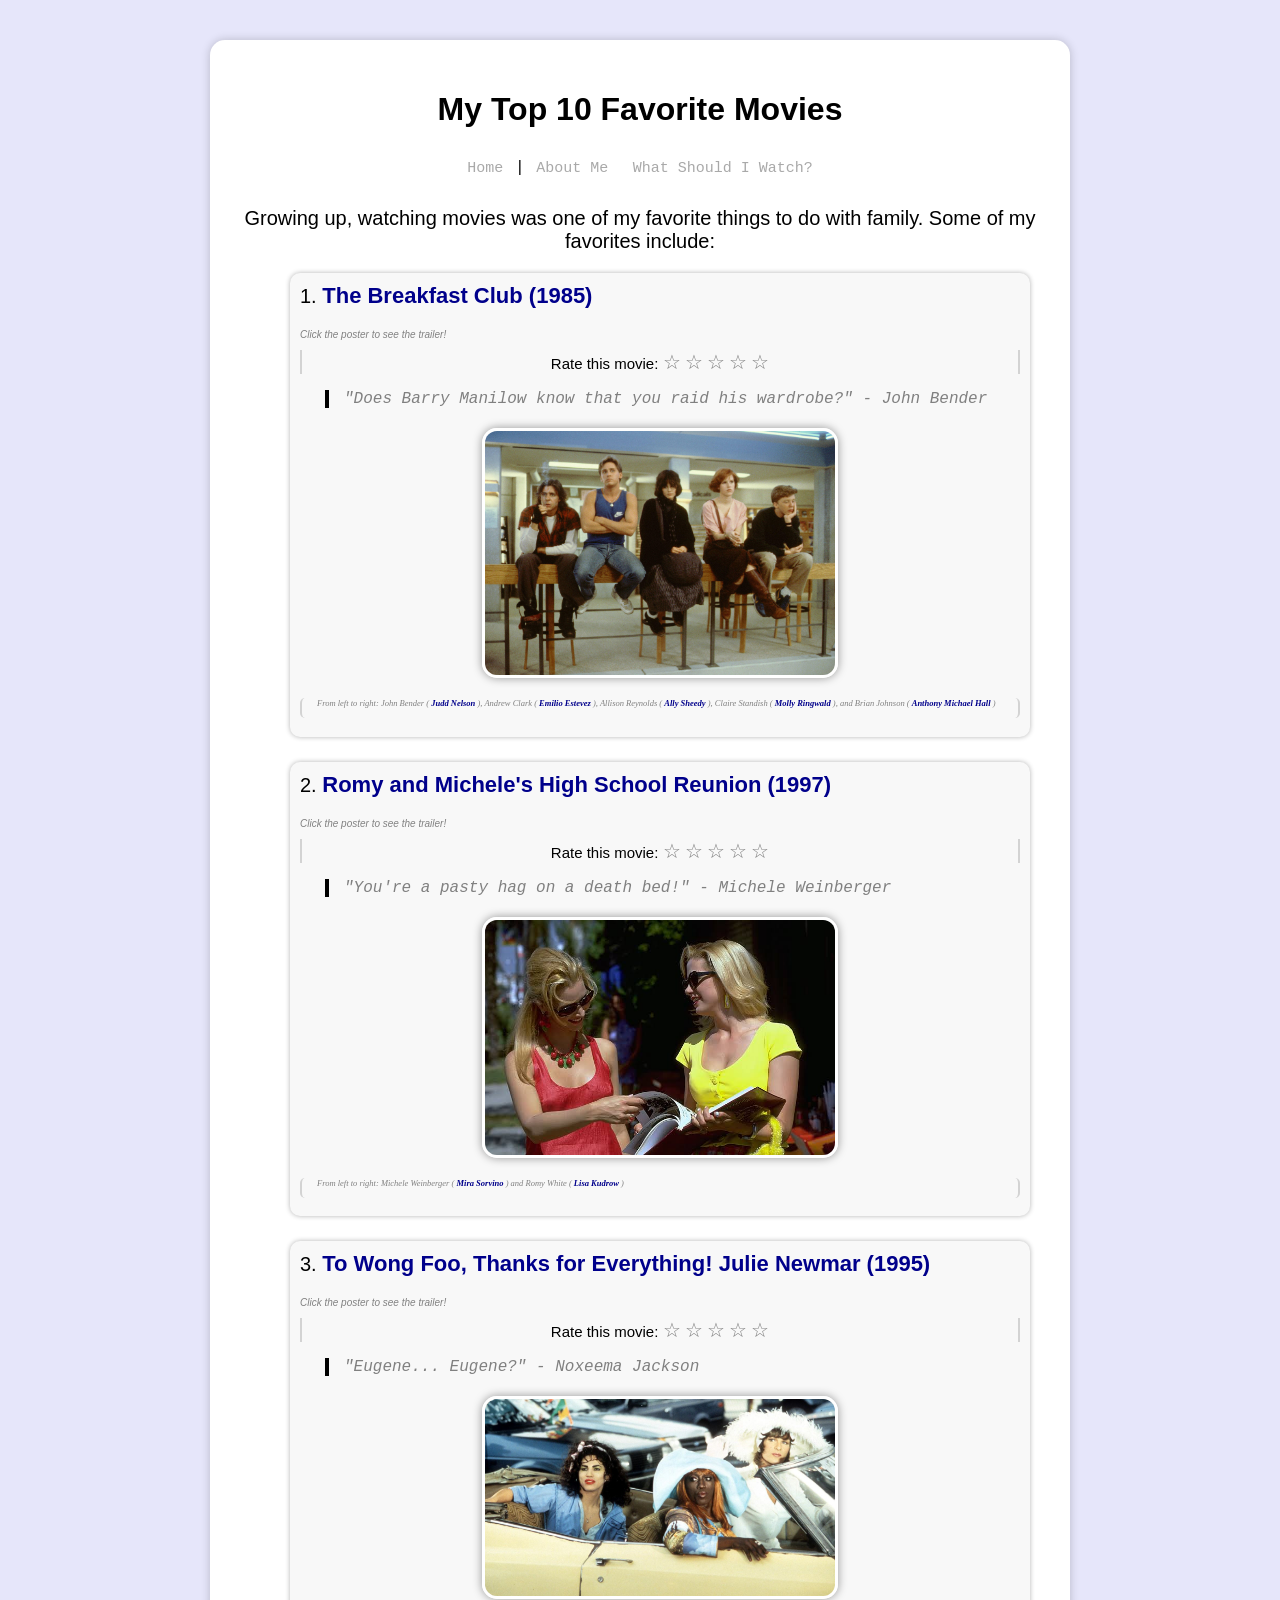
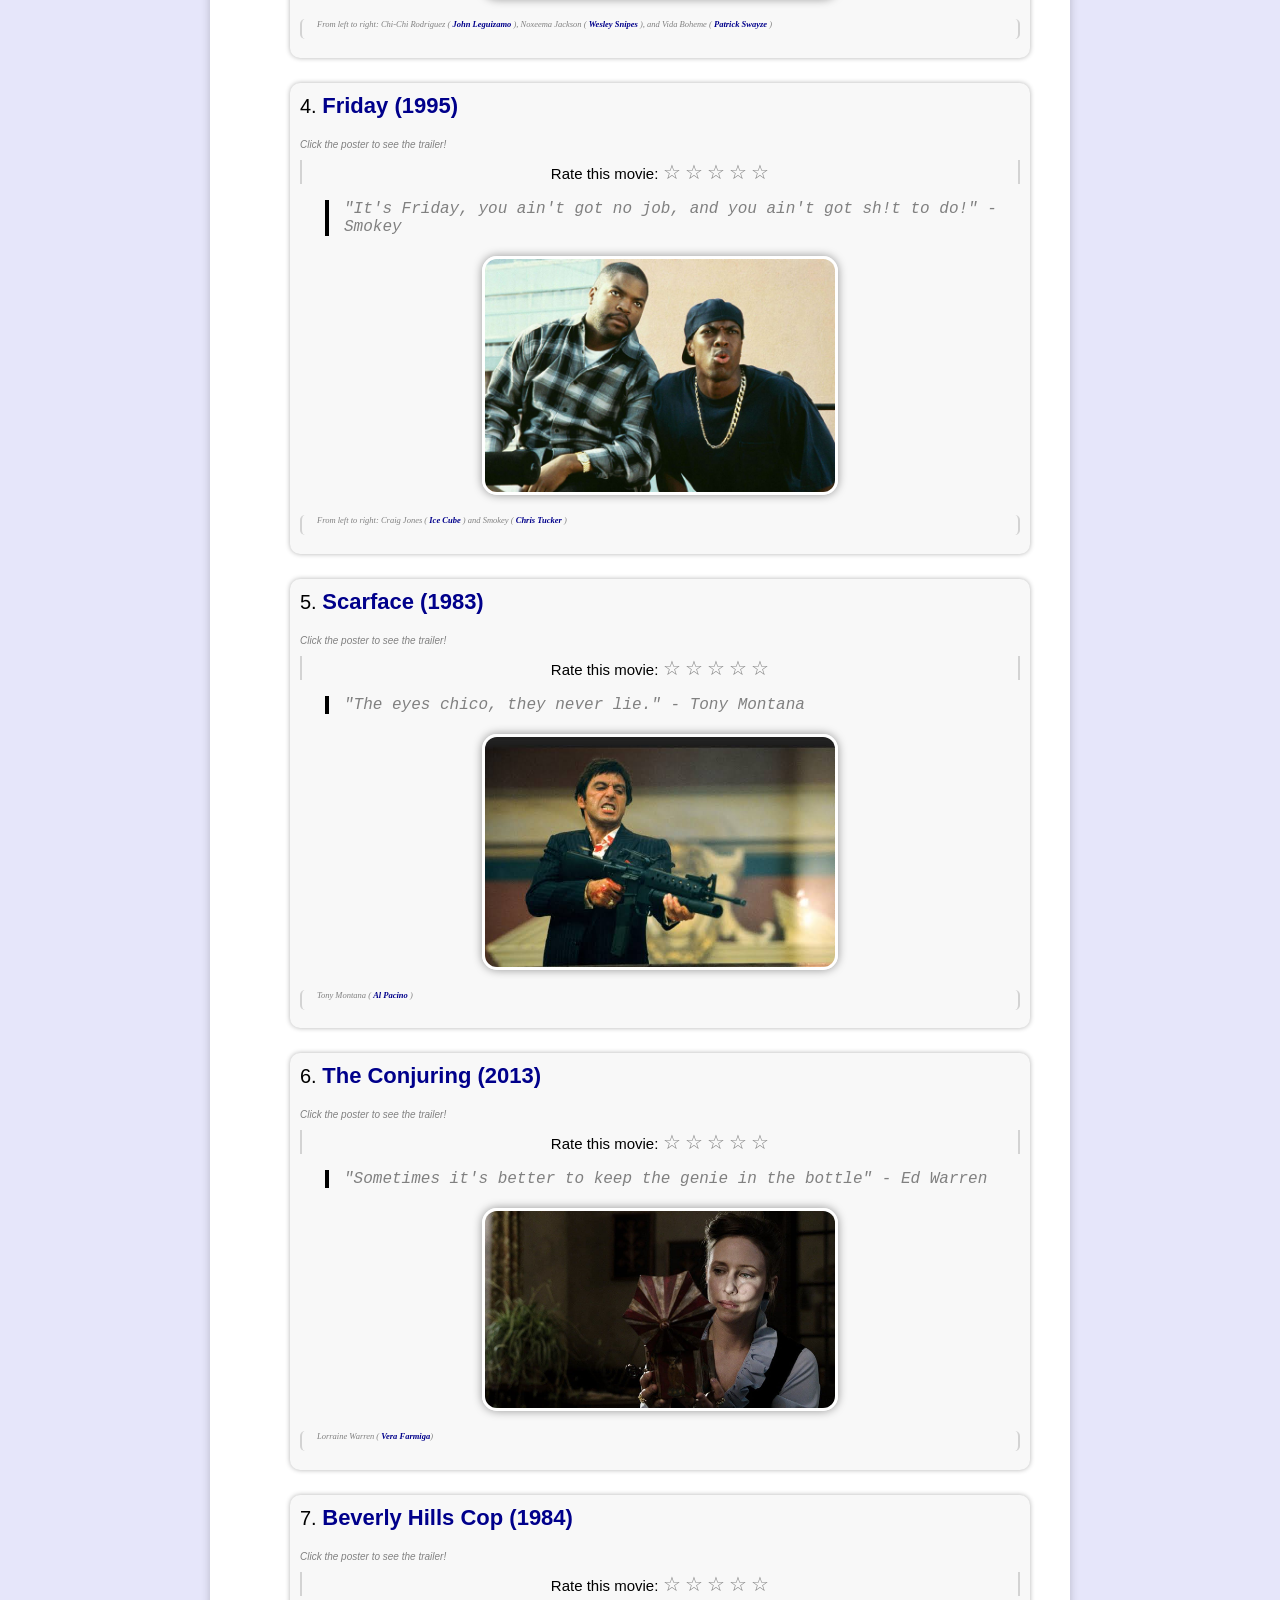
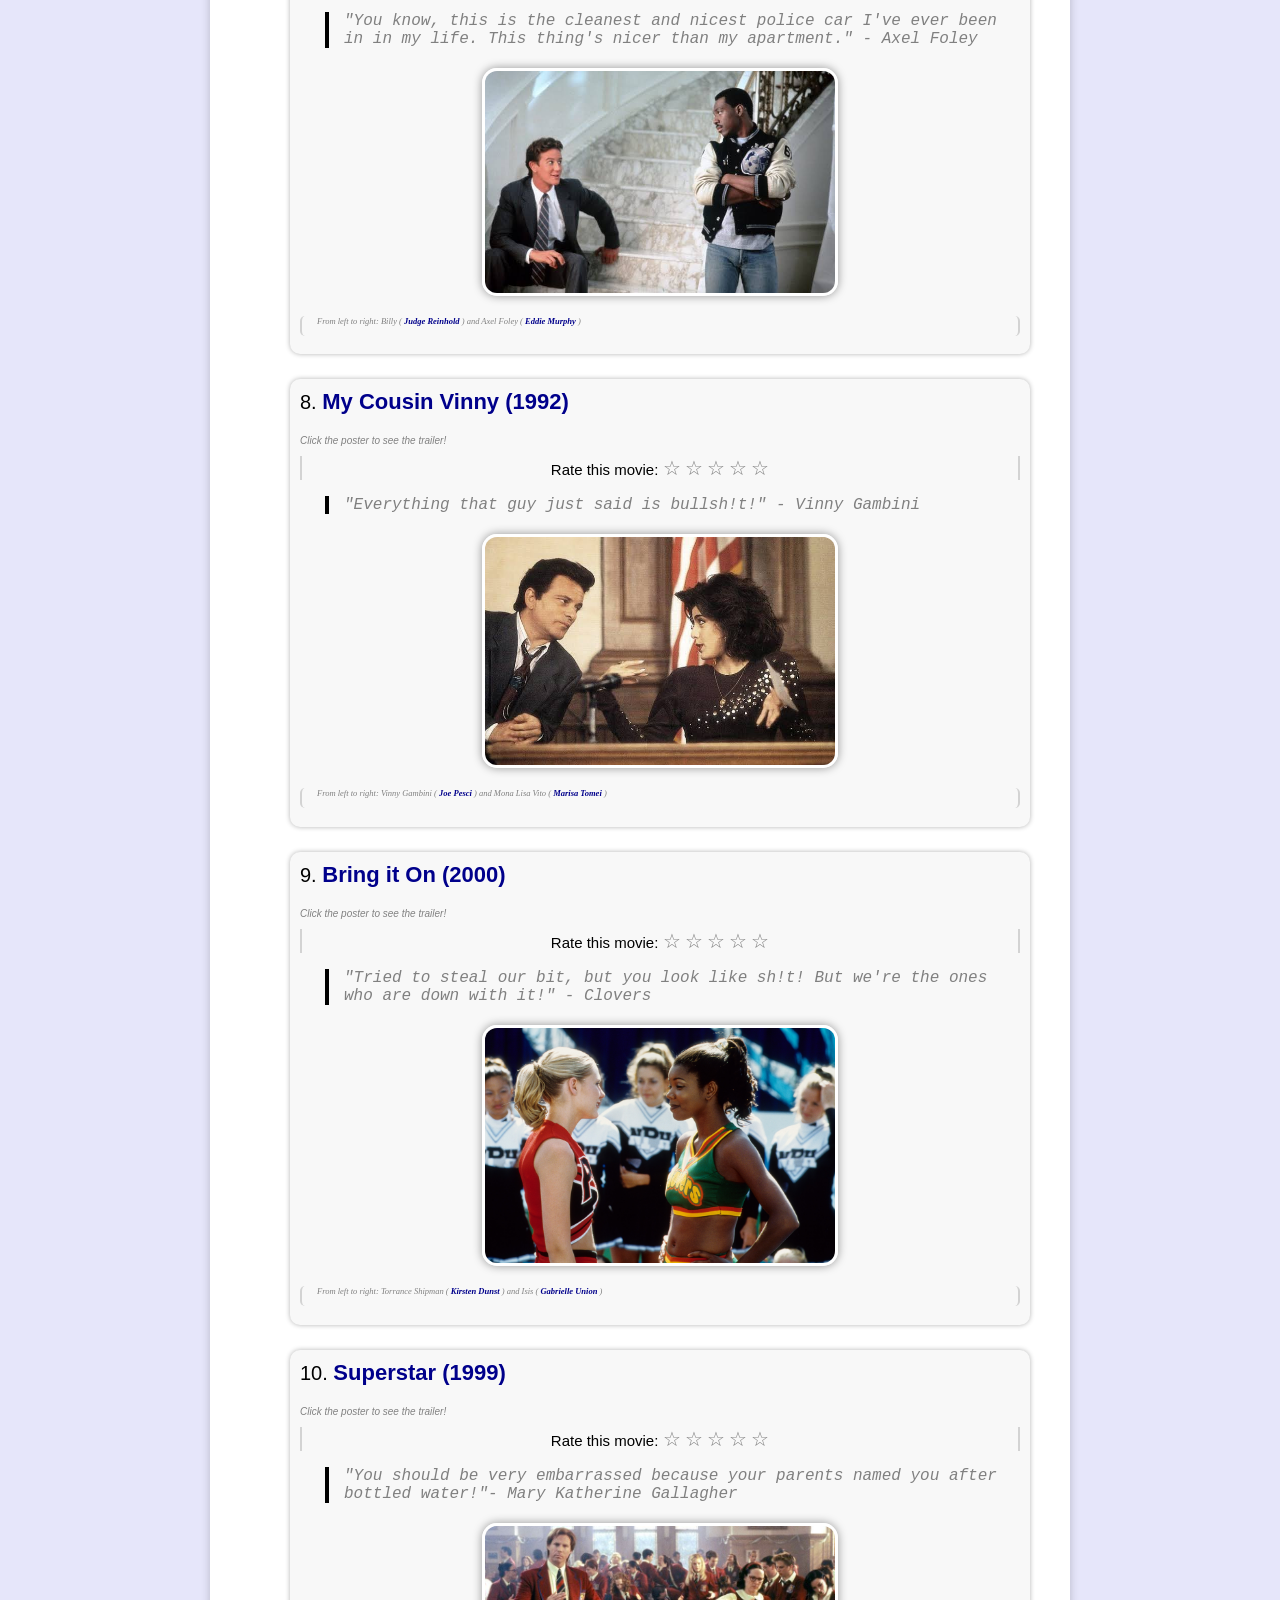
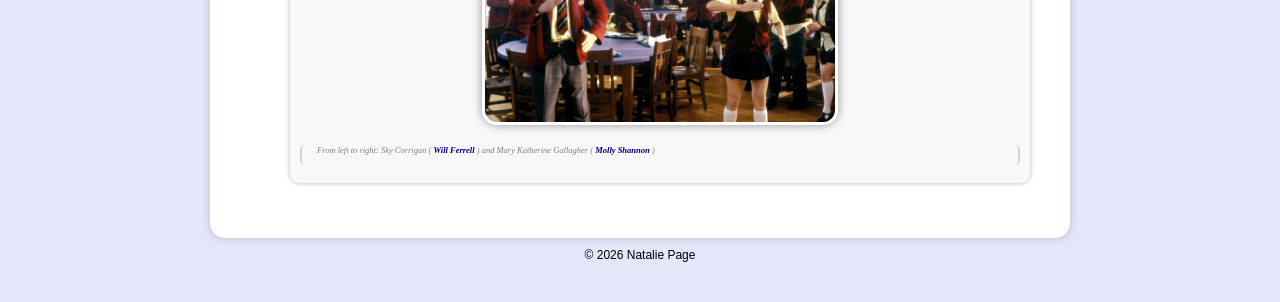
==== index.html @ 27482ca5 "Update navigation bar to include 'What Should I Watch?' Added a new link to 'What Should I Watch?' i" ====
<!DOCTYPE html>
<html lang="en">
<head>
    <link rel="stylesheet" href="style.css">
    <link rel ="icon" type ="image/png" href="images/camera.png">
    <meta charset="UTF-8">
    <meta name="viewport" content="width=device-width, initial-scale=1.0">
    <title>My Top 10 Favorite Movies</title>
</head>
<body>
    <main class="container">
        <h1>My Top 10 Favorite Movies</h1>

        <nav class="navbar">
            <a href="impissedoff.html">Home</a> |
            <a href="about.html">About Me</a>
            <a href="whattowatch.html">What Should I Watch?</a>
        </nav>
        <p class="intro">Growing up, watching movies was one of my favorite things to do with family. Some of my favorites include:</p>
        <ol>
            <li><a href="https://en.wikipedia.org/wiki/The_Breakfast_Club">
                The Breakfast Club (1985)
            </a>
            <p class="clicktoseetrailer">Click the poster to see the trailer!</p>
        <div class="rating">
            Rate this movie:
            <span class="star" data-value="1">☆</span>
            <span class="star" data-value="2">☆</span>
            <span class="star" data-value="3">☆</span>
            <span class="star" data-value="4">☆</span>
            <span class="star" data-value="5">☆</span>
        </div>

            <p class="quote">"Does Barry Manilow know that you raid his wardrobe?" - John Bender</p>
        <a class="poster-link" href="https://www.youtube.com/watch?v=pfhIcgGpWhs" target="_blank">
            <img class="poster" src="images/breakfastclub.jpg" alt= "Movie poster for The Breakfast Club (1985)">
            </a>
            <p class="backgroundinfo">From left to right: John Bender (
            <a class="actor-link" href="https://www.imdb.com/name/nm0000555/" target="_blank">Judd Nelson</a>
            ),
             Andrew Clark (
            <a class="actor-link" href="https://www.imdb.com/name/nm0000389/" target="_blank">Emilio Estevez</a>
            ), Allison Reynolds (
            <a class="actor-link" href="https://www.imdb.com/name/nm0000639/" target="_blank">Ally Sheedy</a>
            ), Claire Standish (
            <a class="actor-link" href="https://www.imdb.com/name/nm0000208/" target="_blank">Molly Ringwald</a>
            ), and Brian Johnson (
            <a class="actor-link" href="https://www.imdb.com/name/nm0001309/" target="_blank">Anthony Michael Hall</a>
            )</p>
        </li>
            <li><a
href="https://en.wikipedia.org/wiki/Romy_and_Michele%27s_High_School_Reunion">
Romy and Michele's High School Reunion (1997)
</a>
<p class="clicktoseetrailer">Click the poster to see the trailer!</p>
    <div class="rating">
            Rate this movie:
            <span class="star" data-value="1">☆</span>
            <span class="star" data-value="2">☆</span>
            <span class="star" data-value="3">☆</span>
            <span class="star" data-value="4">☆</span>
            <span class="star" data-value="5">☆</span>
        </div>
<p class="quote">"You're a pasty hag on a death bed!" - Michele Weinberger</p>
        <a class="poster-link" href="https://www.youtube.com/watch?v=iYPnUrREbRg" target="_blank">
            <img class="poster" src="images/randm.jpg" alt=" Movie poster for Romy and Michele's High School Reunion (1997)">
        </a>
            <p class="backgroundinfo">From left to right: Michele Weinberger (
            <a class="actor-link" href="https://www.imdb.com/name/nm0000227/" target="_blank">Mira Sorvino</a>
            ) 
            and Romy White (
            <a class="actor-link" href="https://www.imdb.com/name/nm0001435/" target="_blank">Lisa Kudrow</a>
            )</p>
</li>
            <li><a
        href="https://en.wikipedia.org/wiki/To_Wong_Foo,_Thanks_for_Everything!_Julie_Newmar">
        To Wong Foo, Thanks for Everything! Julie Newmar (1995)
    </a>
    <p class="clicktoseetrailer">Click the poster to see the trailer!</p>
        <div class="rating">
            Rate this movie:
            <span class="star" data-value="1">☆</span>
            <span class="star" data-value="2">☆</span>
            <span class="star" data-value="3">☆</span>
            <span class="star" data-value="4">☆</span>
            <span class="star" data-value="5">☆</span>
        </div>

    <p class="quote">"Eugene... Eugene?" - Noxeema Jackson</p>
<a class="poster-link" href="https://www.youtube.com/watch?v=VNxirTDuBAc" target="_blank">
    <img class="poster" src="images/wongfoo.jpg" alt="Movie poster for To Wong Foo, Thanks for Everything! Julie Newmar (1995)">
</a>
    <p class="backgroundinfo">From left to right: Chi-Chi Rodriguez (
        <a class="actor-link" href="https://www.imdb.com/name/nm0000491/" target="_blank">John Leguizamo</a>
        ), 
        Noxeema Jackson (
        <a class="actor-link" href="https://www.imdb.com/name/nm0000648/" target="_blank">Wesley Snipes</a>
        ), 
        and Vida Boheme (
        <a class="actor-link" href="https://www.imdb.com/name/nm0000664/" target="_blank">Patrick Swayze</a>
        )</p>
</li>
            <li><a href="https://en.wikipedia.org/wiki/Friday_(1995_film)">
                Friday (1995)
            </a>
            <p class="clicktoseetrailer">Click the poster to see the trailer!</p>
            <div class="rating">
            Rate this movie:
            <span class="star" data-value="1">☆</span>
            <span class="star" data-value="2">☆</span>
            <span class="star" data-value="3">☆</span>
            <span class="star" data-value="4">☆</span>
            <span class="star" data-value="5">☆</span>
        </div>


            <p class="quote">"It's Friday, you ain't got no job, and you ain't got sh!t to do!" - Smokey</p>
<a class="poster-link" href="https://www.youtube.com/watch?v=umvFBoLOOgo" target="_blank">
            <img class="poster" src="images/friday.jpg" alt="Movie poster for Friday (1995)">
            </a>
            <p class="backgroundinfo"> From left to right: Craig Jones (
            <a class="actor-link" href="https://www.imdb.com/name/nm0001084/" target="_blank">Ice Cube</a>
            ) and Smokey (
            <a class="actor-link" href="https://www.imdb.com/name/nm0000676/" target="_blank"> Chris Tucker</a>
            )</p>
        </li>
            <li><a href="https://en.wikipedia.org/wiki/Scarface_(1983_film)">
                Scarface (1983)
            </a>
            <p class="clicktoseetrailer">Click the poster to see the trailer!</p>
            <div class="rating">
            Rate this movie:
            <span class="star" data-value="1">☆</span>
            <span class="star" data-value="2">☆</span>
            <span class="star" data-value="3">☆</span>
            <span class="star" data-value="4">☆</span>
            <span class="star" data-value="5">☆</span>
        </div>
            <p class="quote">"The eyes chico, they never lie." - Tony Montana</p>
<a class="poster-link" href="https://www.youtube.com/watch?v=7pQQHnqBa2E" target="_blank">
            <img class="poster" src="images/scarface.jpg" alt="Movie poster for Scarface (1983)">
            </a>
            <p class="backgroundinfo">Tony Montana (
            <a class="actor-link" href="https://www.imdb.com/name/nm0000199/" target="_blank">Al Pacino</a>
            )</p>
</li>
            <li><a href="https://en.wikipedia.org/wiki/The_Conjuring">
                The Conjuring (2013)
            </a>
            <p class="clicktoseetrailer">Click the poster to see the trailer!</p>
            <div class="rating">
            Rate this movie:
            <span class="star" data-value="1">☆</span>
            <span class="star" data-value="2">☆</span>
            <span class="star" data-value="3">☆</span>
            <span class="star" data-value="4">☆</span>
            <span class="star" data-value="5">☆</span>
        </div>

            <p class="quote">"Sometimes it's better to keep the genie in the bottle" - Ed Warren</p>
<a class="poster-link" href="https://www.youtube.com/watch?v=ejMMn0t58Lc" target="_blank">
            <img class="poster" src="images/conjuring.jpg" alt="Moive poster for The Conjuring (2013)">
            </a>
            <p class="backgroundinfo">Lorraine Warren (
            <a class="actor-link" href="https://www.imdb.com/name/nm0267812/" target="_blank">Vera Farmiga</a>)
        </p>
        </li>
        <li><a href="https://en.wikipedia.org/wiki/Beverly_Hills_Cop">
            Beverly Hills Cop (1984)
        </a>
        <p class="clicktoseetrailer">Click the poster to see the trailer!</p>
        <div class="rating">
            Rate this movie:
            <span class="star" data-value="1">☆</span>
            <span class="star" data-value="2">☆</span>
            <span class="star" data-value="3">☆</span>
            <span class="star" data-value="4">☆</span>
            <span class="star" data-value="5">☆</span>
        </div>
        <p class="quote">"You know, this is the cleanest and nicest police car I've ever been in in my life. This thing's nicer than my apartment." - Axel Foley</p>
<a class="poster-link" href="https://www.youtube.com/watch?v=oc3sPICXZLs" target="_blank">
        <img class="poster" src="images/beverlyhillscop.jpg" alt="Movie poster for Beverly Hills Cop (1984)">
        </a>
        <p class="backgroundinfo">From left to right: Billy (
        <a class="actor-link" href="https://www.imdb.com/name/nm0001662/" target="_blank">Judge Reinhold</a>
        ) and Axel Foley (
        <a class="actor-link" href="https://www.imdb.com/name/nm0000552/" target="_blank">Eddie Murphy</a>
        )</p>
        </li>
        <li><a href="https://en.wikipedia.org/wiki/My_Cousin_Vinny">
            My Cousin Vinny (1992)
        </a>
        <p class="clicktoseetrailer">Click the poster to see the trailer!</p>
        <div class="rating">
            Rate this movie:
            <span class="star" data-value="1">☆</span>
            <span class="star" data-value="2">☆</span>
            <span class="star" data-value="3">☆</span>
            <span class="star" data-value="4">☆</span>
            <span class="star" data-value="5">☆</span>
        </div>
        <p class="quote">"Everything that guy just said is bullsh!t!" - Vinny Gambini</p>
        <a class="poster-link" href="https://www.youtube.com/watch?v=hITJLnyH9Fc" target="_blank">
        <img class="poster" src="images/mycousinvinny.jpg" alt="Movie poster for My Cousin Vinny (1992)">
        </a>
        <p class="backgroundinfo">From left to right: Vinny Gambini (
        <a class="actor-link" href="https://www.imdb.com/name/nm0000582/" target="_blank">Joe Pesci</a>
        ) and Mona Lisa Vito (
        <a class="actor-link" href="https://www.imdb.com/name/nm0000673/" target="_blank">Marisa Tomei</a>
        )</p>
        </li>
        <li><a href="https://en.wikipedia.org/wiki/Bring_It_On_(film)">
            Bring it On (2000)
        </a>
        <P class="clicktoseetrailer">Click the poster to see the trailer!</p>
            <div class="rating">
            Rate this movie:
            <span class="star" data-value="1">☆</span>
            <span class="star" data-value="2">☆</span>
            <span class="star" data-value="3">☆</span>
            <span class="star" data-value="4">☆</span>
            <span class="star" data-value="5">☆</span>
        </div>

        <p class="quote">"Tried to steal our bit, but you look like sh!t! But we're the ones who are down with it!" - Clovers</p>
        <a class="poster-link" href="https://www.youtube.com/watch?v=Pg0UYb8U2Dg" target="_blank">
        <img class="poster" src="images/bringiton.jpg" alt="Movie poster for Bring It On (2000)">
        </a>
        <p class="backgroundinfo">From left to right: Torrance Shipman (
        <a class="actor-link" href="https://www.imdb.com/name/nm0000379/" target="_blank">Kirsten Dunst</a>
        ) and Isis (
        <a class="actor-link" href="https://www.imdb.com/name/nm0005517/" target="_blank">Gabrielle Union</a>
        )</p>
        </li>
        <li><a href="https://en.wikipedia.org/wiki/Superstar_(1999_film)">
            Superstar (1999)
        </a>
        <p class="clicktoseetrailer">Click the poster to see the trailer!</p>
        <div class="rating">
            Rate this movie:
            <span class="star" data-value="1">☆</span>
            <span class="star" data-value="2">☆</span>
            <span class="star" data-value="3">☆</span>
            <span class="star" data-value="4">☆</span>
            <span class="star" data-value="5">☆</span>
        </div>

            <p class="quote">"You should be very embarrassed because your parents named you after bottled water!"- Mary Katherine Gallagher</p>
            <a class="poster-link" href="https://www.youtube.com/watch?v=lW85KbKYwYs" target="_blank">
            <img class="poster" src="images/superstar.jpg" alt="Movie poster for Superstar (1999)">
            </a>
            <p class="backgroundinfo">From left to right: Sky Corrigan (
            <a class="actor-link" href="https://www.imdb.com/name/nm0002071/" target="_blank">Will Ferrell</a>
            )
            and Mary Katherine Gallagher (
            <a class="actor-link" href="https://www.imdb.com/name/nm0788340/" target="_blank">Molly Shannon</a>
            )
        </li>
        </ol>
    </main>
    <footer>&copy; 2026 Natalie Page</footer>
    <script src="script.js"></script>
</body>
</html>
---- style.css ----
/* My Favorite Movies Website
Things I learned:
container = creates a box around the content
.quote = styles my movie quotes
.poster = styles my movie images
a:hover = chnages links when hovered over
transform = changes the size of the link/image when hovered over
*/
body{
    background-color: lavender;
    font-family: Arial, sans-serif;
    margin: 40px;
}
h1{
    text-align: center;
    color:black;
    font-weight:bolder
}
p{
    font-size: 18px;
    font-style: italic;

}
.intro{
    font-family:'Segoe UI', Tahoma, Geneva, Verdana, sans-serif;
    font-size: 20px;
    font-style: normal;
    font-weight: lighter;
    text-align: center;
}
li{
    font-size: 20px;
    margin: 10px;
    margin-bottom: 25px;
    padding: 10px;
    background-color: #f8f8f8;
    border-radius: 10px;
    box-shadow: 0px 0px 5px rgba(0, 0, 0, 0.3);
    transition: transform 0.3s ease, box-shadow 0.3s ease;
}
li:hover{
    transform: translateY(-5px);
    box-shadow: 0px 5px 15px rgba(0,0,0,0.3);
}
a{
    color: darkblue;
    font-size: 22px;
    font-weight: bold;
    text-decoration: none;
    display: inline-block;
    transition: transform 0.2s ease, color 0.2s ease;
    margin-bottom: 10px;
}
a:hover{
    transform: scale(1.08);
    color: purple;
}
.container{
    background-color: white;
    padding:30px;
    max-width: 800px;
    margin: auto;
    border-radius: 15px;
    box-shadow: 0px 0px 10px rgba(0, 0, 0, 0.2);
}
footer{
    margin: 10px;
    font-size: 12px;
    font-weight:lighter;
   text-align: center;
}
.quote{
    font-size: 16px;
    font-style: italic;
    color: gray;
    margin-left: 25px;
    border-left: 4px solid black;
    padding-left: 15px;
    font-family: 'Courier New', Courier, monospace;
    font-weight:lighter;
}
.poster{
    width: 350px;
    display: block;
    margin: 20px auto;
    border-radius: 15px;
    border-style:solid;
    border-color: white;
    box-shadow: 0px 0px 10px rgba(0, 0, 0, 0.4);
    transition: transform 0.3s ease;
    cursor: pointer;
    animation: fadeIn 0.8s ease;

}
@keyframes fadeIn {
    from { opacity: 0; }
    to { opacity: 1; }

    

}
.poster:hover{
    transform: scale(1.08) translateY(-5px);
   
}
.poster-link{
    display:block;
    text-align:center;
}

.backgroundinfo{
    font-size: 8.5px;
    font-style:oblique;
    color: gray;
    font-family:Georgia, 'Times New Roman', Times, serif;
    font-weight: lighter;
    padding-left: 15px;
    border-left: 2px solid lightgray;
    border-right: 2px solid lightgray;
    border-radius: 5px;
}

.backgroundinfo:hover{
    background-color: lightblue;
    transition: background-color 0.3s ease;
}
ol{
    list-style-position: inside;
}

.clicktoseetrailer{
    font-size: 10px;
    font-style: italic;
    color: gray;
    text-decoration:double;
    font-family:'Segoe UI', Tahoma, Geneva, Verdana, sans-serif;
    font-weight:lighter;
    cursor: pointer;
}
.rating{
    text-align: center;
    font-family:'Segoe UI', Tahoma, Geneva, Verdana, sans-serif;
    font-size: 15px;
    transition: transform 0.2s ease, color 0.2s ease;
    border-left: 2px solid lightgray;
    border-right: 2px solid lightgray;
    animation: fadeIn 0.8s ease;

}

.rating:hover{
    transform: translateY(-1px);
    transform: scale(1.08);
    color: purple;
}

.star{
    cursor: pointer;
    font-size: 20px;
    color: gray;
    transition: color 0.2s ease;
}

.star:hover{
    color: gold;
    transform: scale(1.2);
}

.actor-link{
    font-size: 8.5px;
    font-weight: bold;
    color: darkblue;
    text-decoration:none;
}

.actor-link:hover{
    text-decoration: underline;
    color: purple;
}

.abttext{
    font-size: 25px;
    font-weight: lighter;
    font-family: system-ui, -apple-system, BlinkMacSystemFont, 'Segoe UI', Roboto, Oxygen, Ubuntu, Cantarell, 'Open Sans', 'Helvetica Neue', sans-serif;
    text-align: center;
    color: darkblue;
    background-color: #f8f8f8;
    padding: 20px;
    border-radius: 10px;
    box-shadow: 0px 0px 5px rgba(0, 0, 0, 0.2);
    line-height: 1.6;
    transition: transform 0.3s ease, box-shadow 0.3s ease;
}
.abttext:hover{
    transform: translateY(-5px);
}



.navbar{
    text-align: center;
    margin-bottom: 20px;
}

.navbar a{
    font-size: 15px;
    margin: 10px;
    color:darkgray;
    text-decoration: none;
    font-family: 'Courier New', Courier, monospace;
    font-weight:lighter;
}

.navbar a:hover{
    color:purple;
}

h2{
    text-align:center;
    color: darkblue;
}

.learning-list li{
    background-color: transparent;
    box-shadow: none;
    padding: 5px;
    margin: 5px;
    border-radius: 0;
}
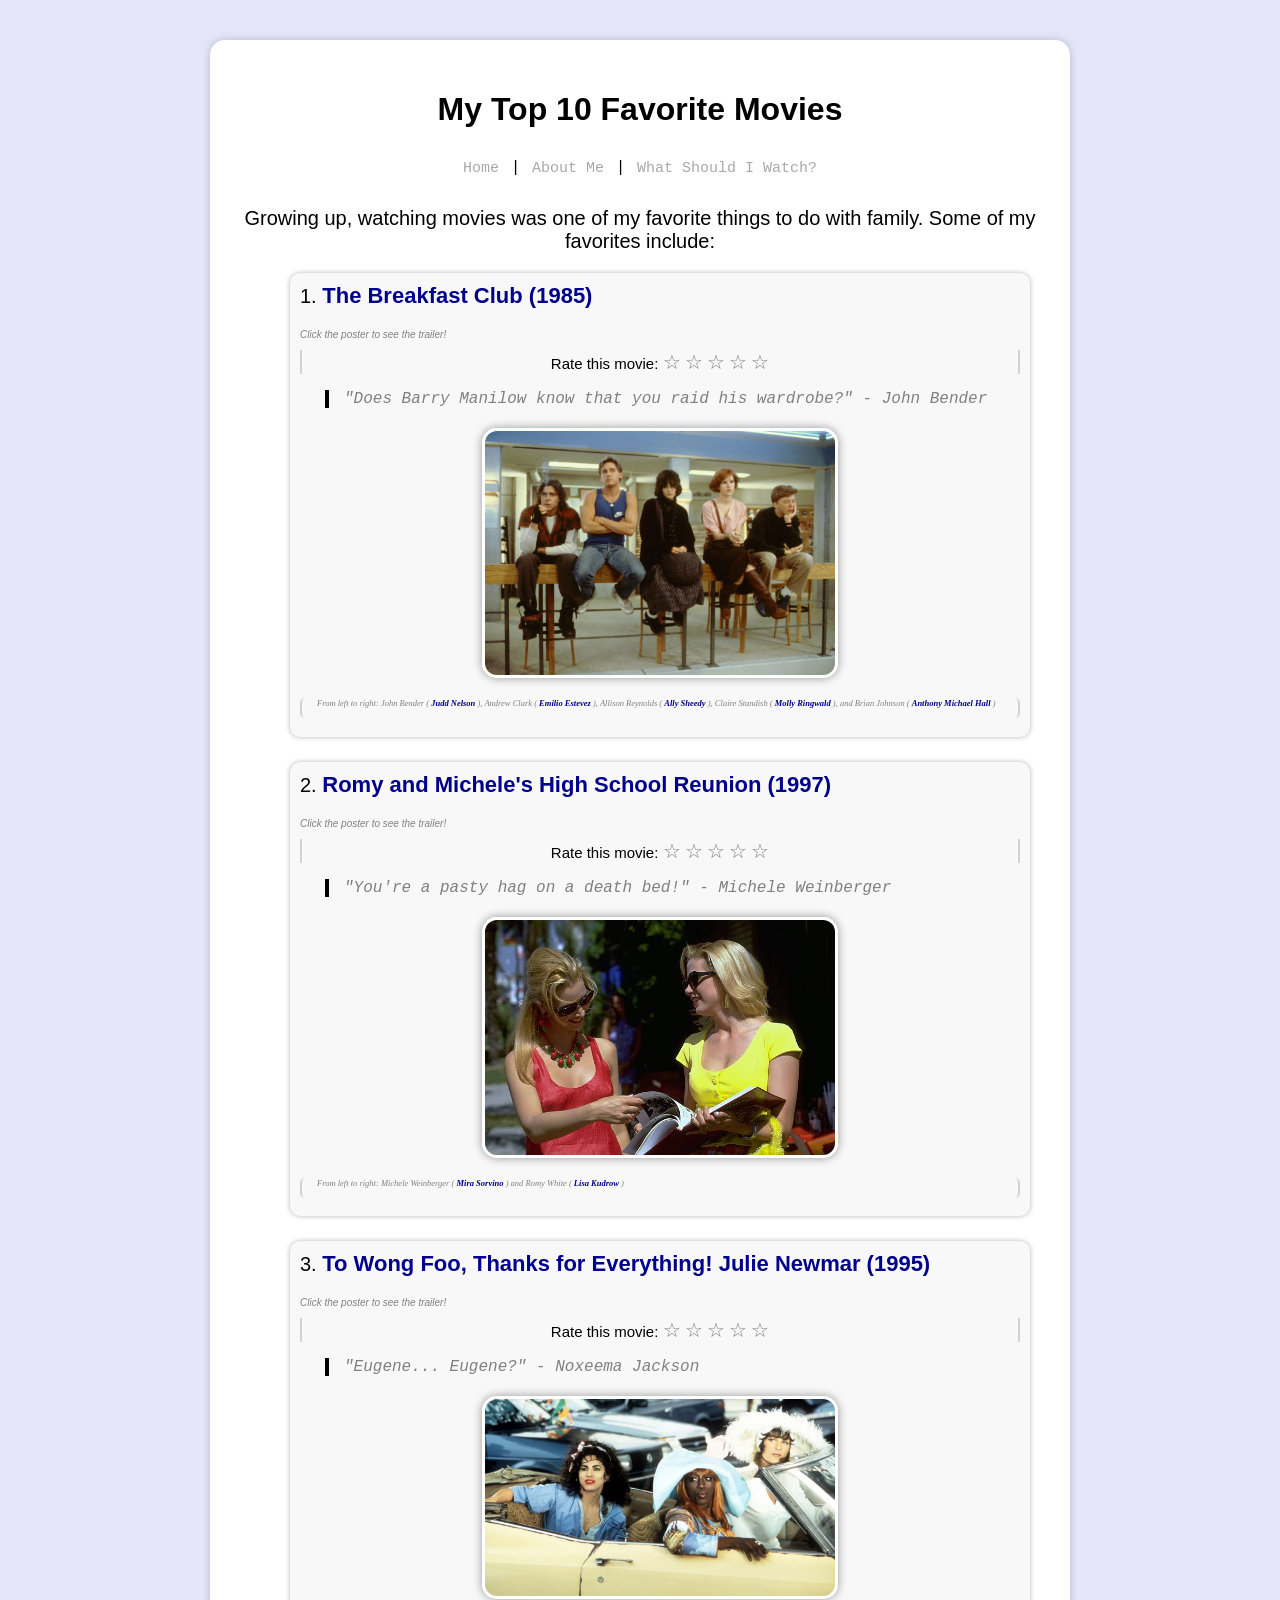
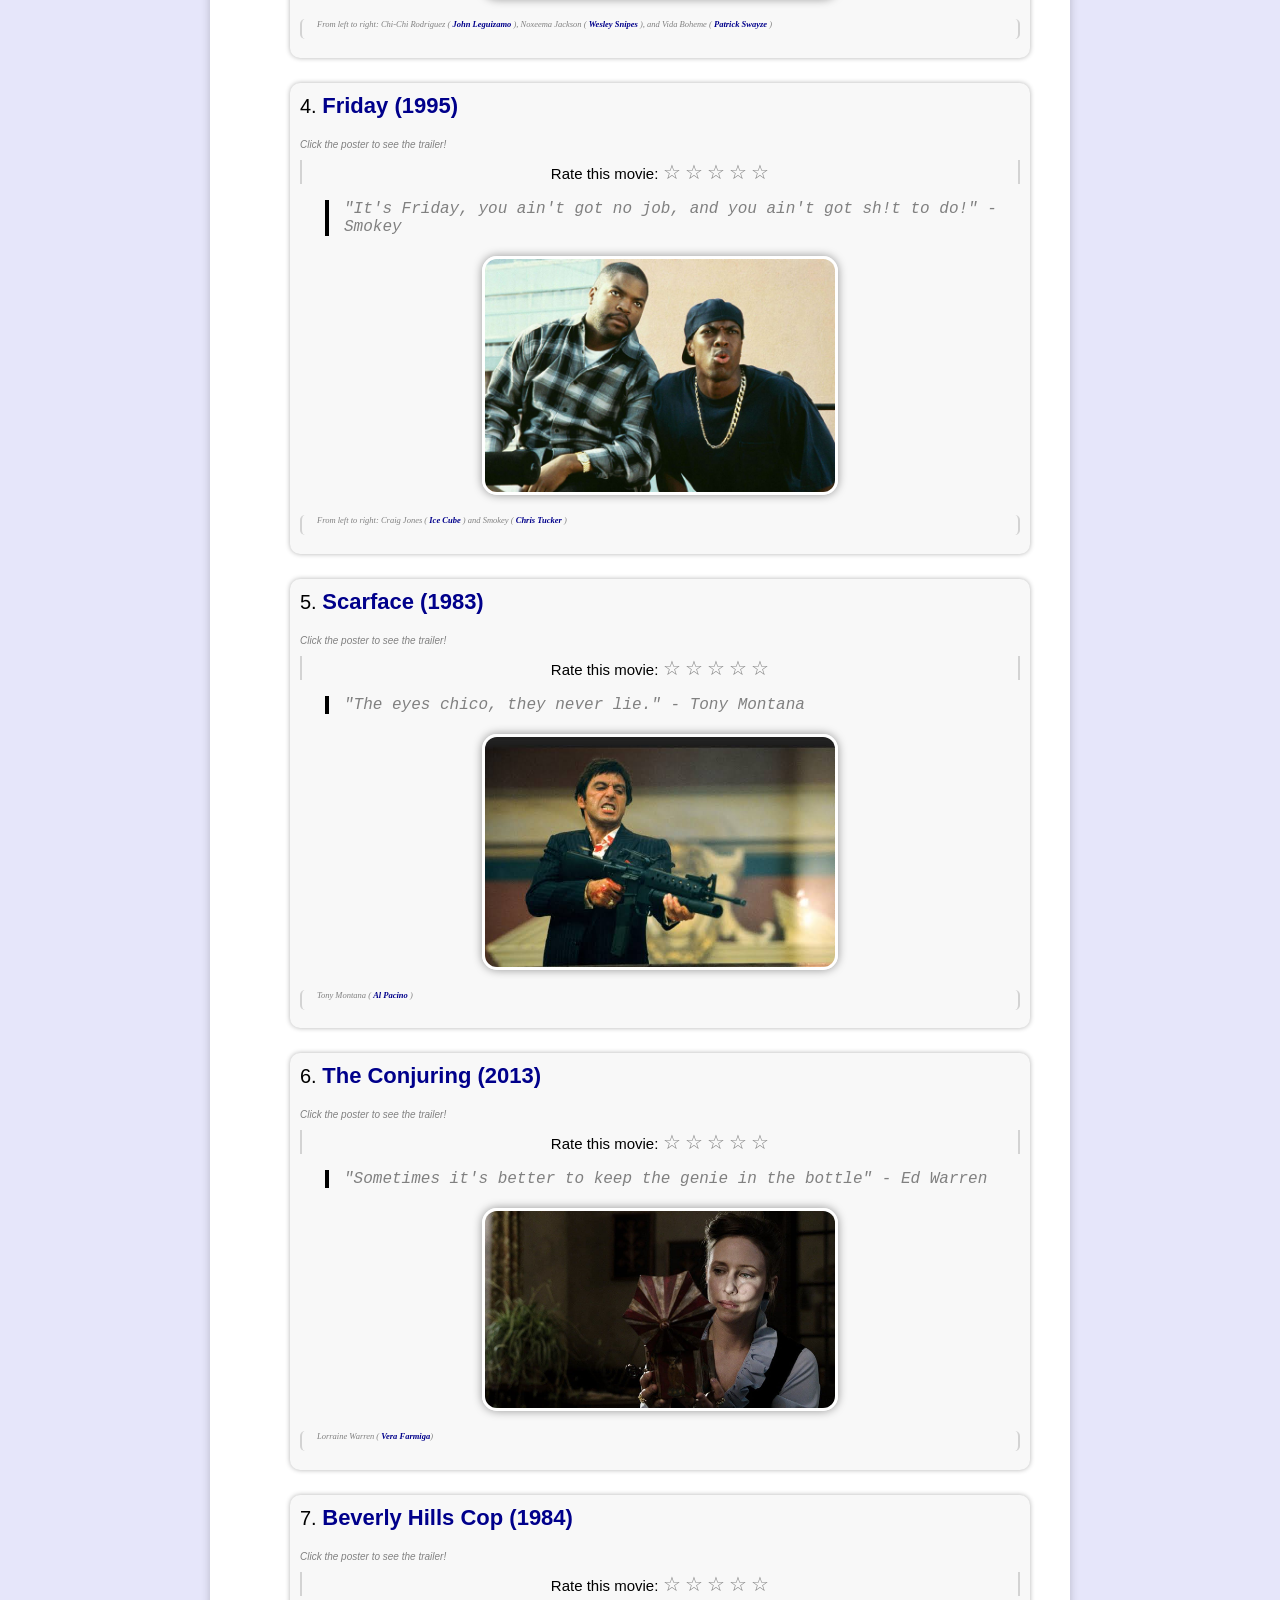
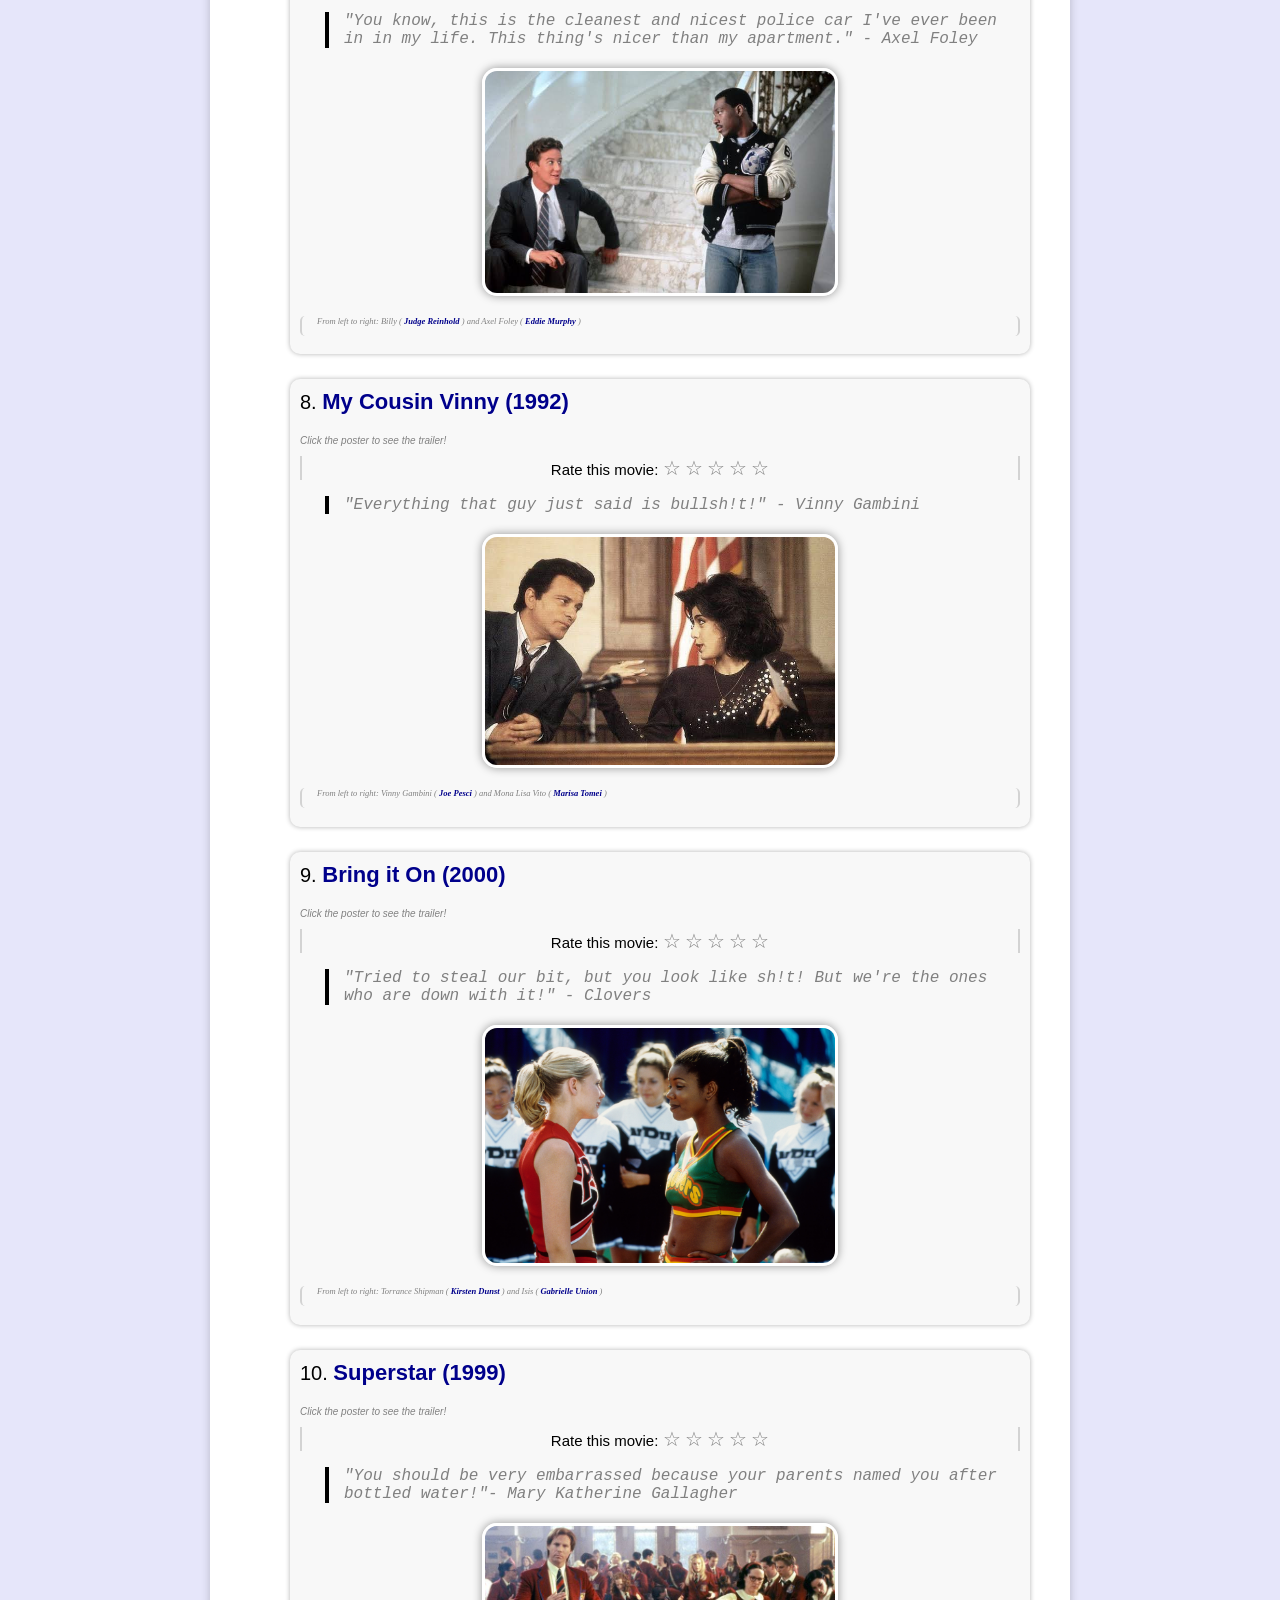
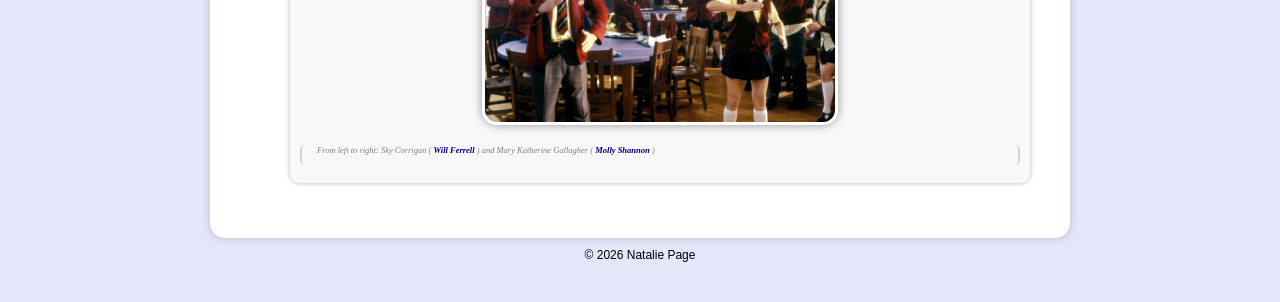
==== commit 42b1d1fb: "Fix HTML encoding issues in index.html" ====
--- a/index.html
+++ b/index.html
@@ -13,7 +13,7 @@
 
         <nav class="navbar">
             <a href="impissedoff.html">Home</a> |
-            <a href="about.html">About Me</a>
+            <a href="about.html">About Me</a> |
             <a href="whattowatch.html">What Should I Watch?</a>
         </nav>
         <p class="intro">Growing up, watching movies was one of my favorite things to do with family. Some of my favorites include:</p>
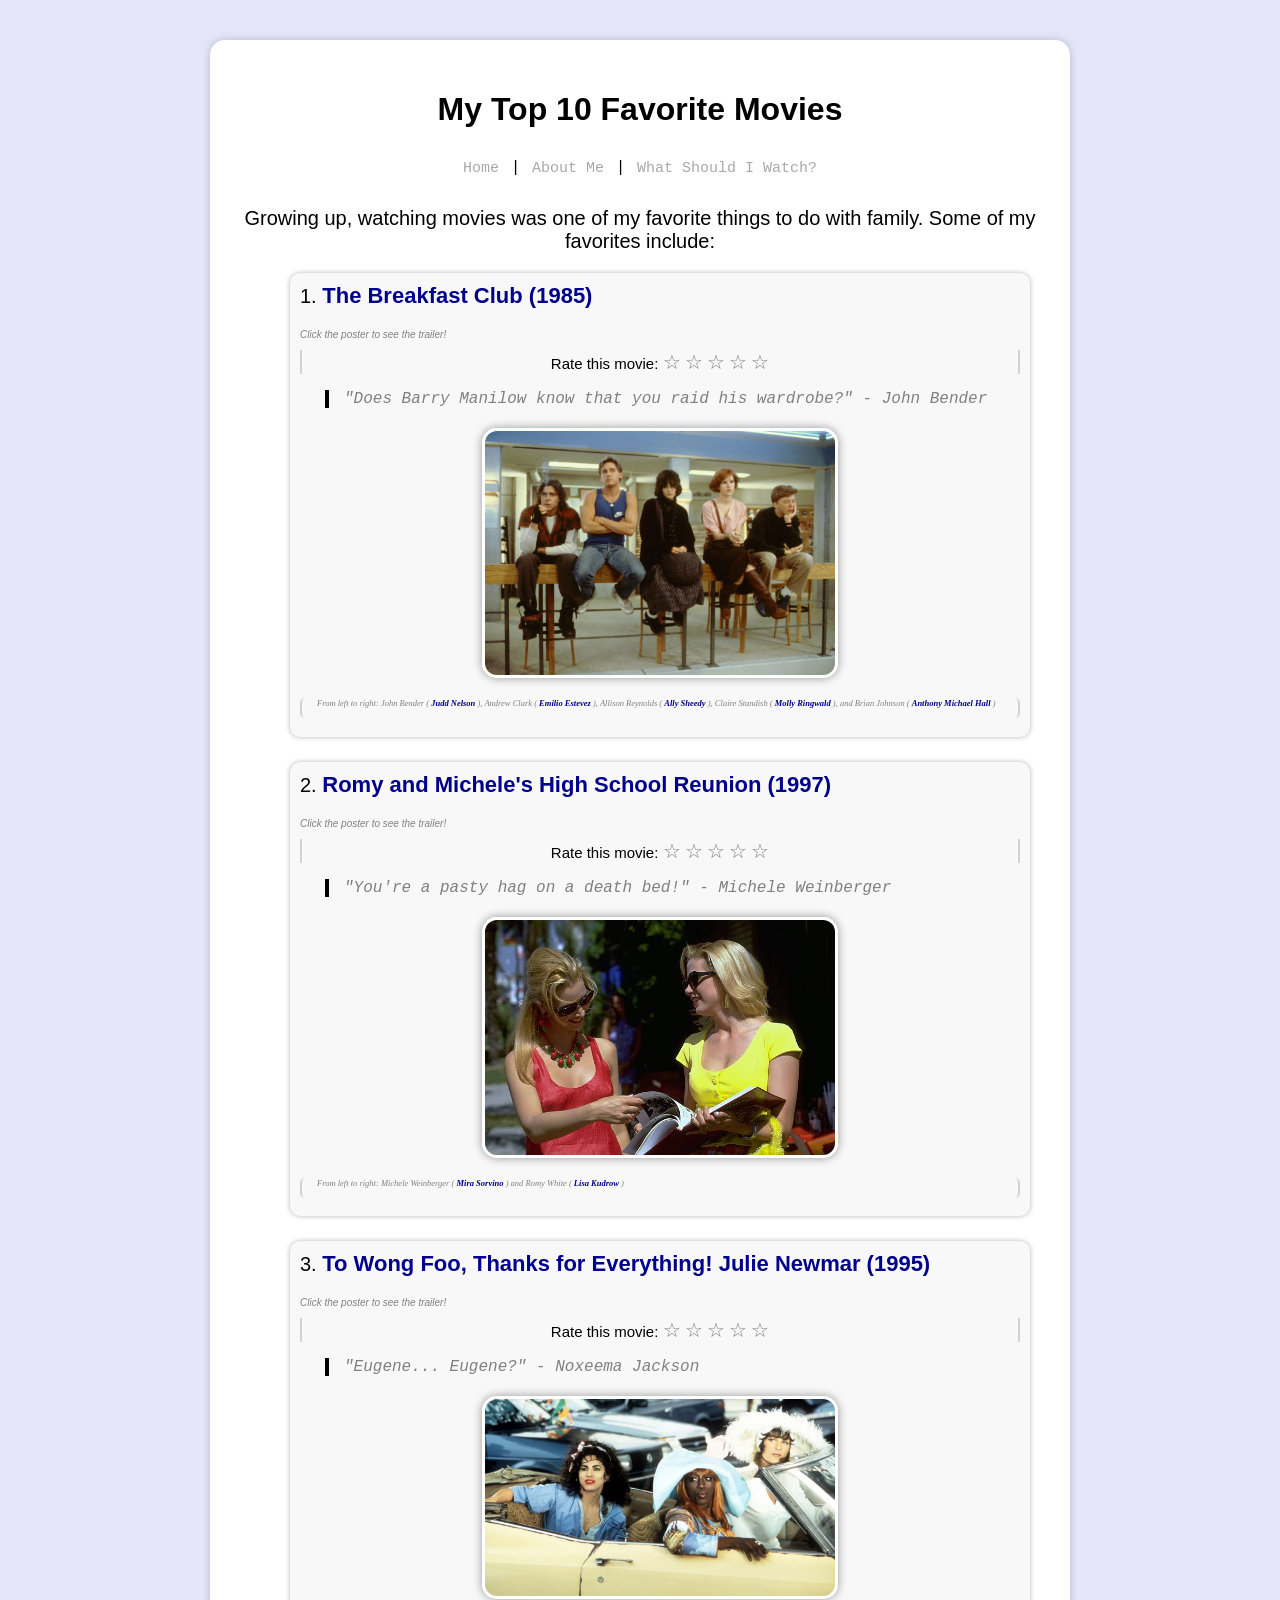
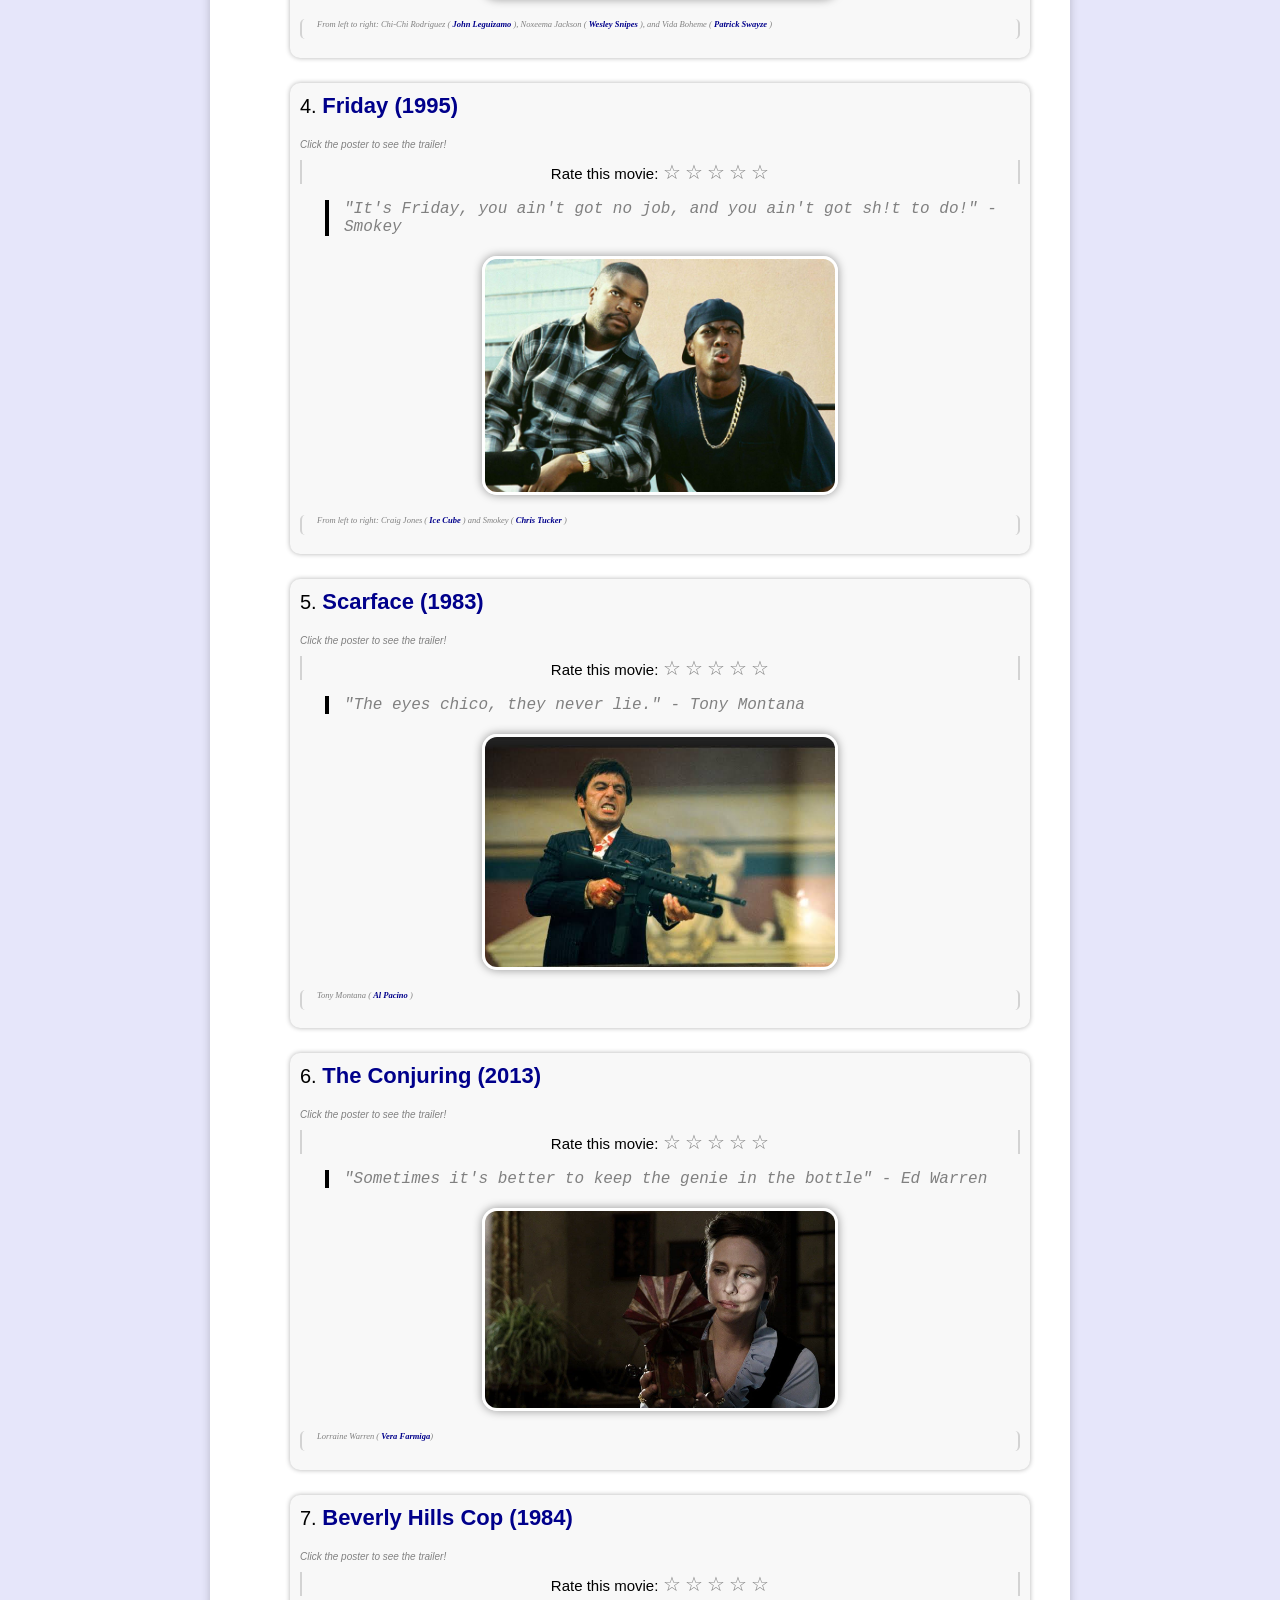
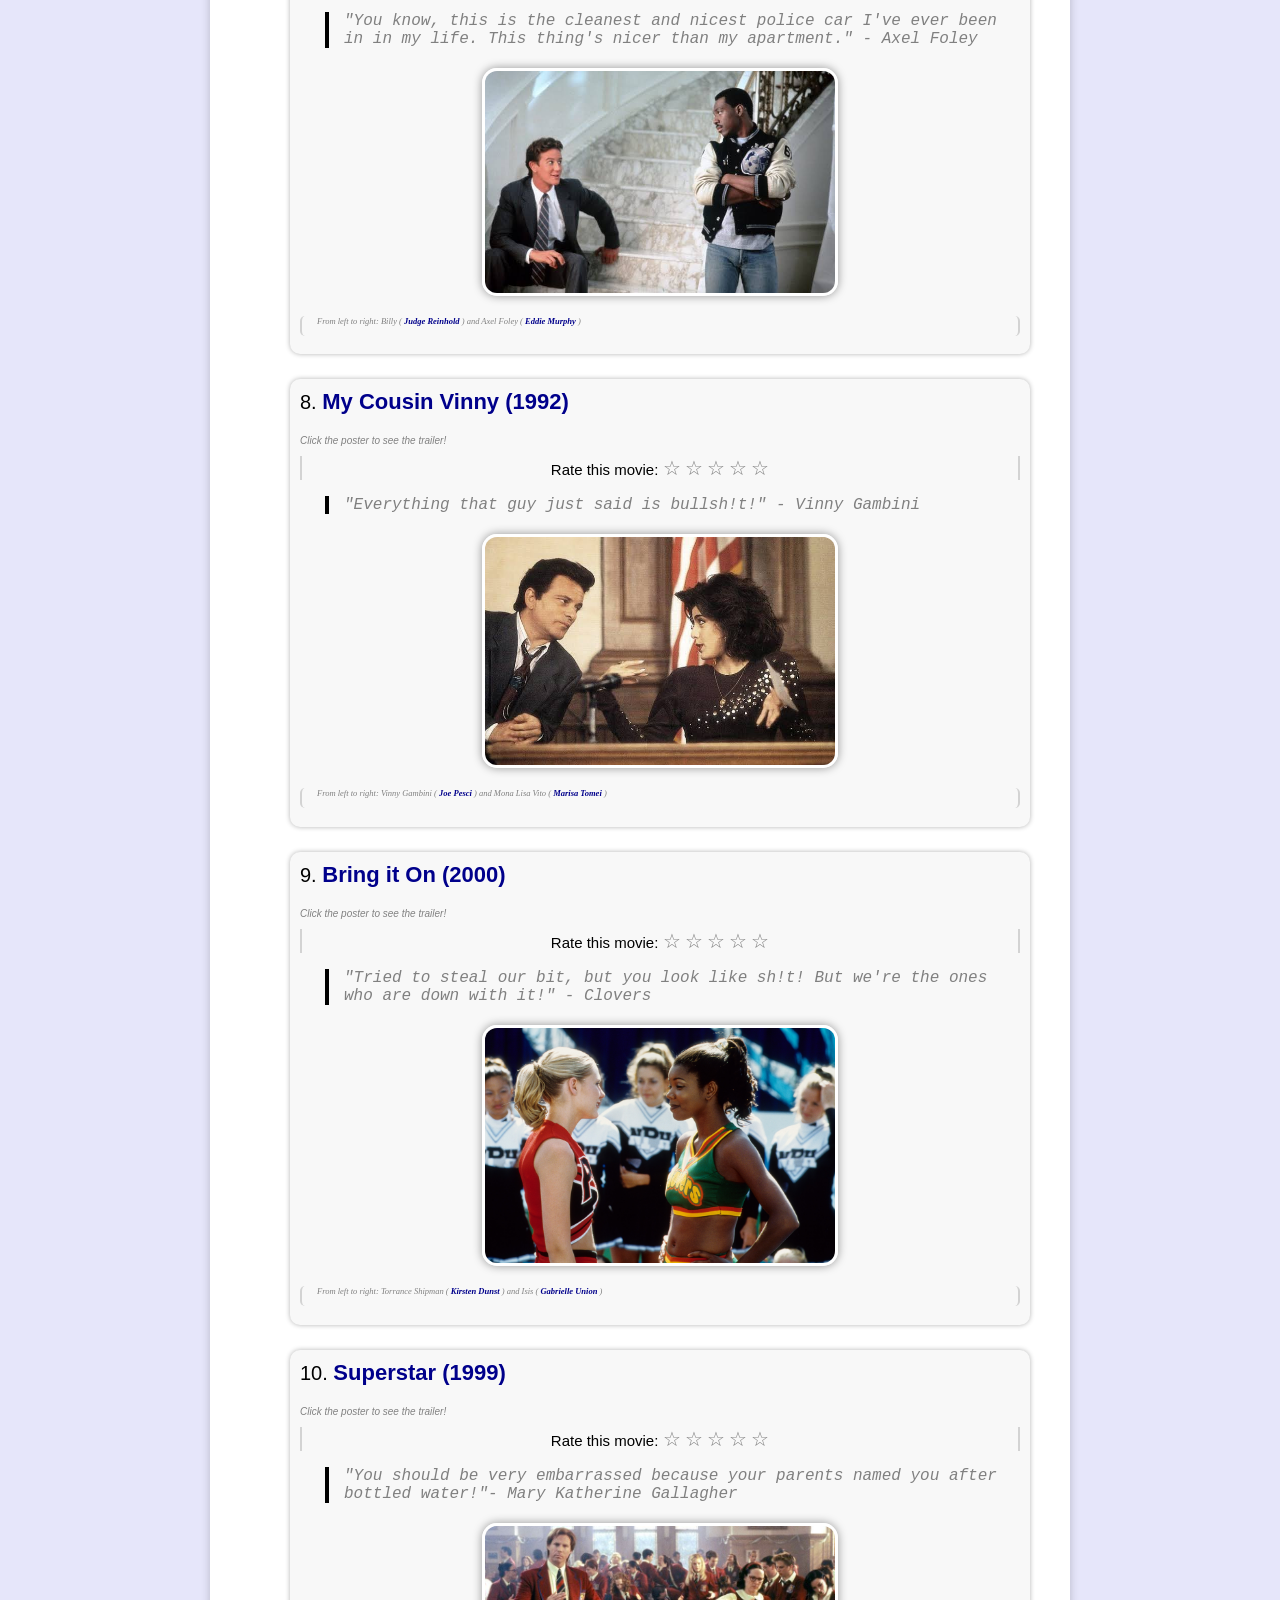
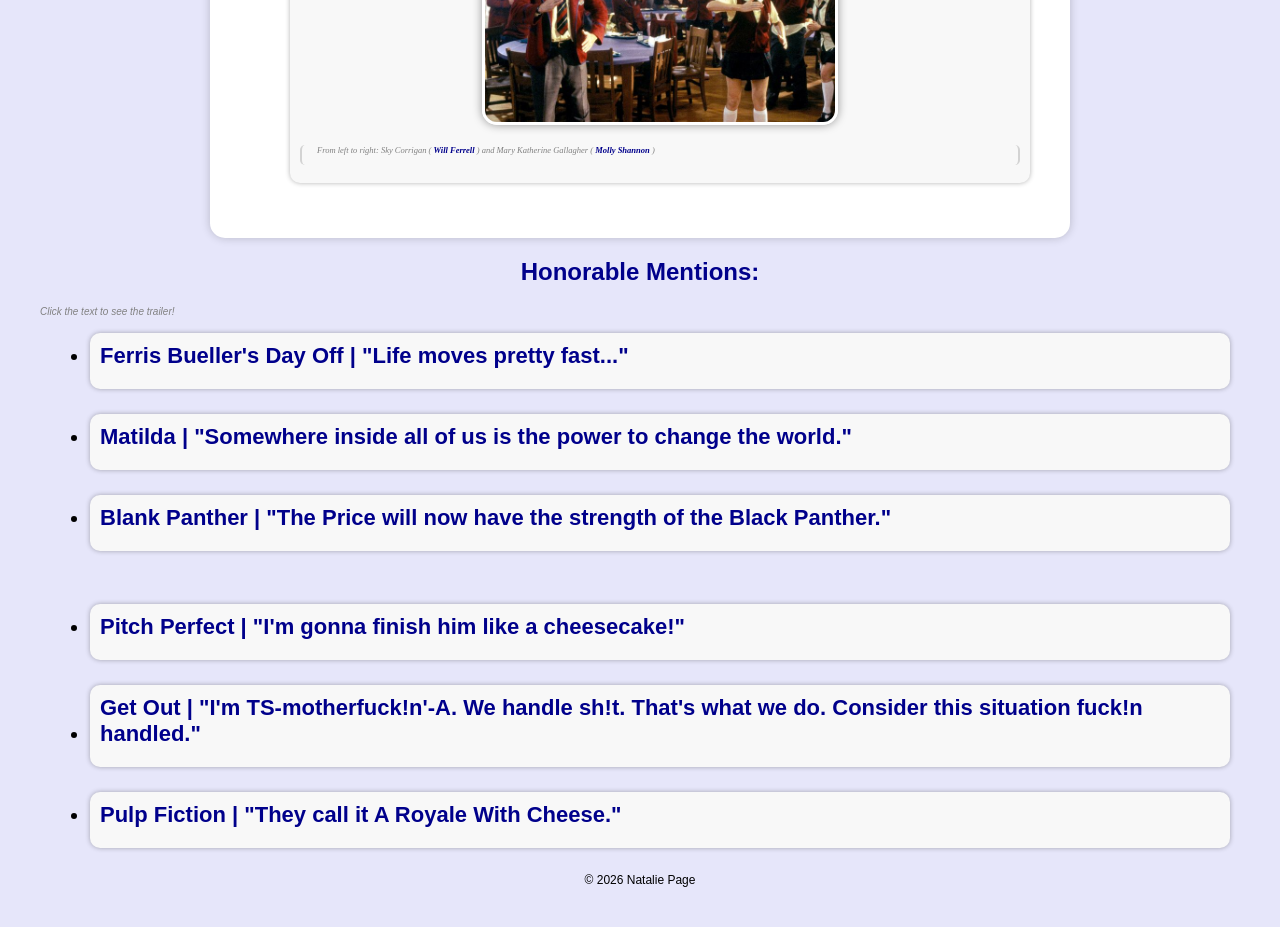
==== commit ce674cf9: "Added honorable mentions" ====
--- a/index.html
+++ b/index.html
@@ -12,7 +12,7 @@
         <h1>My Top 10 Favorite Movies</h1>
 
         <nav class="navbar">
-            <a href="impissedoff.html">Home</a> |
+            <a href="index.html">Home</a> |
             <a href="about.html">About Me</a> |
             <a href="whattowatch.html">What Should I Watch?</a>
         </nav>
@@ -258,6 +258,31 @@
         </li>
         </ol>
     </main>
+    <div class="honorableMentions">
+  <h2>Honorable Mentions:</h2>
+  <p class="clicktoseetrailer">Click the text to see the trailer!</p>
+  <ul>
+    <li>
+    <a href="https://www.youtube.com/watch?v=0ZDbKhkLxTs" target="_blank">Ferris Bueller's Day Off | "Life moves pretty fast..."</a>
+</li>
+    <li>
+    <a href="https://www.youtube.com/watch?v=1UigDLytK5A" target="_blank"> Matilda | "Somewhere inside all of us is the power to change the world."</a>
+</li>
+    <li>
+    <a href="https://www.youtube.com/watch?v=xjDjIWPwcPU" target="_blank"> Blank Panther | "The Price will now have the strength of the Black Panther."</li>
+    <li>
+    <a href="https://www.youtube.com/watch?v=8dItOM6eYXY" target="_blank">Pitch Perfect | "I'm gonna finish him like a cheesecake!"</a>
+</li>
+    <li>
+    <a href="https://www.youtube.com/watch?v=DzfpyUB60YY" target="_blank">Get Out | "I'm TS-motherfuck!n'-A. We handle sh!t. That's what we do. Consider this situation fuck!n handled."
+    </a>
+    </li>
+    <li>
+    <a href="https://www.youtube.com/watch?v=s7EdQ4FqbhY" target="_blank">Pulp Fiction | "They call it A Royale With Cheese."
+    </a>
+    </li>
+  </ul>
+</div>
     <footer>&copy; 2026 Natalie Page</footer>
     <script src="script.js"></script>
 </body>
--- a/style.css
+++ b/style.css
@@ -194,6 +194,24 @@
 .abttext:hover{
     transform: translateY(-5px);
 }
+.extraInfo{
+    font-weight: lighter;
+    text-align: center;
+    font-size: 25px;
+    font-family: system-ui, -apple-system, BlinkMacSystemFont, 'Segoe UI', Roboto, Oxygen, Ubuntu, Cantarell, 'Open Sans', 'Helvetica Neue', sans-serif;
+    color: darkblue;
+    background-color: #f8f8f8;
+    padding: 20px;
+    border-radius: 10px;
+    box-shadow: 0px 0px 5px rgba(0, 0, 0, 0.2);
+    line-height: 1.6;
+    transition: transform 0.3s ease, box-shadow 0.3s ease;
+
+}
+
+.extraInfo:hover{
+    transform: translateY(-5px);
+}
 
 
 
@@ -227,3 +245,100 @@
     margin: 5px;
     border-radius: 0;
 }
+
+.moviequestion{
+    animation: fadeIn 0.8s ease;
+    text-align: center;
+    font-weight: bold;
+    font-family: 'Lucida Sans', 'Lucida Sans Regular', 'Lucida Grande', 'Lucida Sans Unicode', Geneva, Verdana, sans-serif;
+}
+
+#movieButton{
+    display: block;
+    margin: 20px auto;
+    border-radius: 15px;
+    border-style:solid;
+    border-color: white;
+    padding: 10px;
+    font-family: Verdana, Geneva, Tahoma, sans-serif;
+    font-weight: bold;
+    box-shadow: 0px 0px 5px rgba(0, 0, 0, 0.2);
+    transition: transform 0.3s ease, box-shadow 0.3s ease;
+}
+#movieButton:hover{
+    transform: translateY(-5px);
+    color:purple;
+
+}
+
+#moiveButton:active{
+    transform: scale(0.95);
+}
+
+.loadingText{
+    text-align: center;
+    font-family: 'Courier New', Courier, monospace;
+    border-right: 2px solid lightgray;
+    border-left: 2px solid lightgray;
+}
+
+.movieResultText{
+    text-align: center;
+    color: purple;
+    border-right: 2px solid lightgray;
+    border-left: 2px solid lightgray;
+}
+.fadeIn{
+    animation: fadeIn 0.8s ease;
+    
+}
+
+@keyframes fadeIn {
+    from { opacity: 0; }
+    to { opacity: 1; }
+}
+
+.choosingMovie{
+    text-align: center;
+    font-size: 10px;
+    font-family: 'Courier New', Courier, monospace;
+}
+
+.collection{
+    text-align: center;
+    font-size: 10px;
+    font-family: 'Courier New', Courier, monospace;
+    color: black;
+}
+
+.collection h2{
+    color: black
+}
+
+
+.collection p{
+    color: black;
+    font-size: 10px;
+}
+
+@media (max-width: 600px){
+    body {
+        padding: 10px;
+
+    }
+    h1 {
+    font-size: 32px;
+    
+}
+#movieButton{
+    width: 90%;
+    }
+.movieResultText {
+    width: 90%px;
+    }
+
+img{
+    max-width: 100%;
+    height: auto;
+}
+}
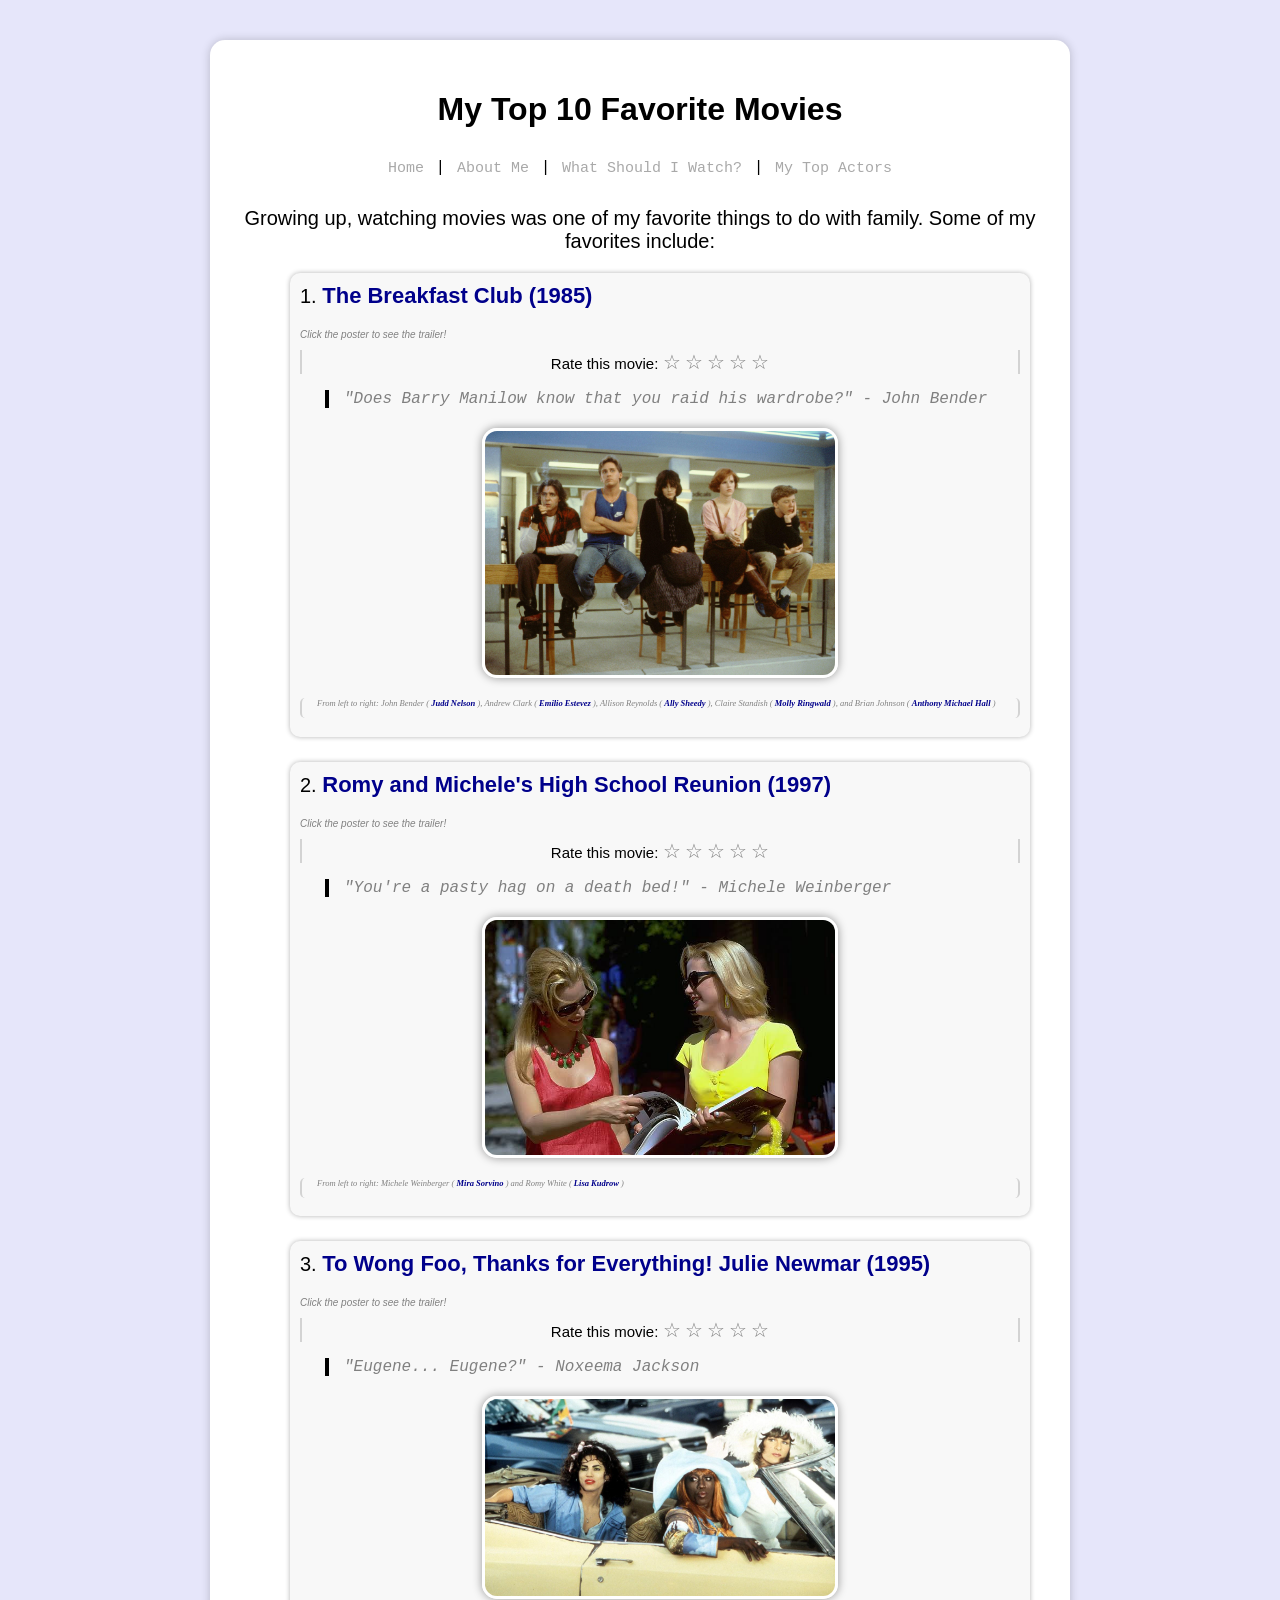
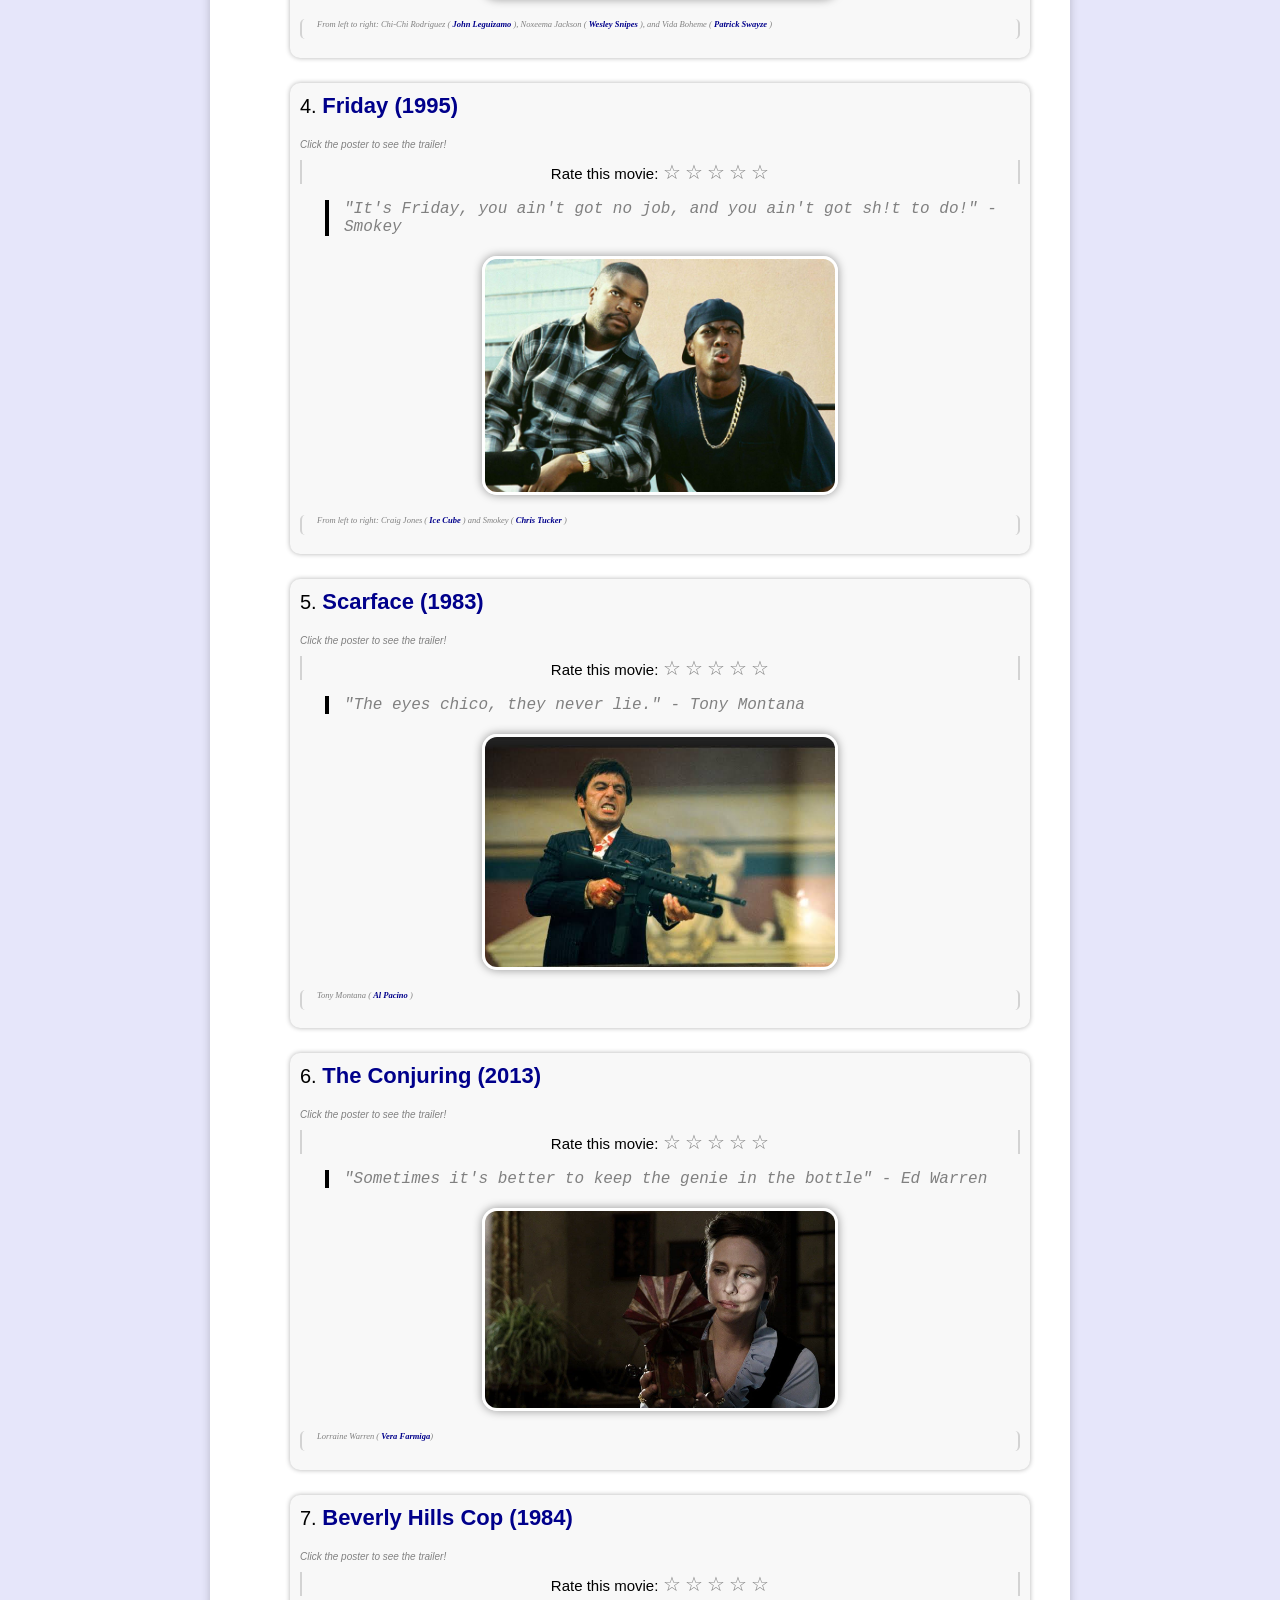
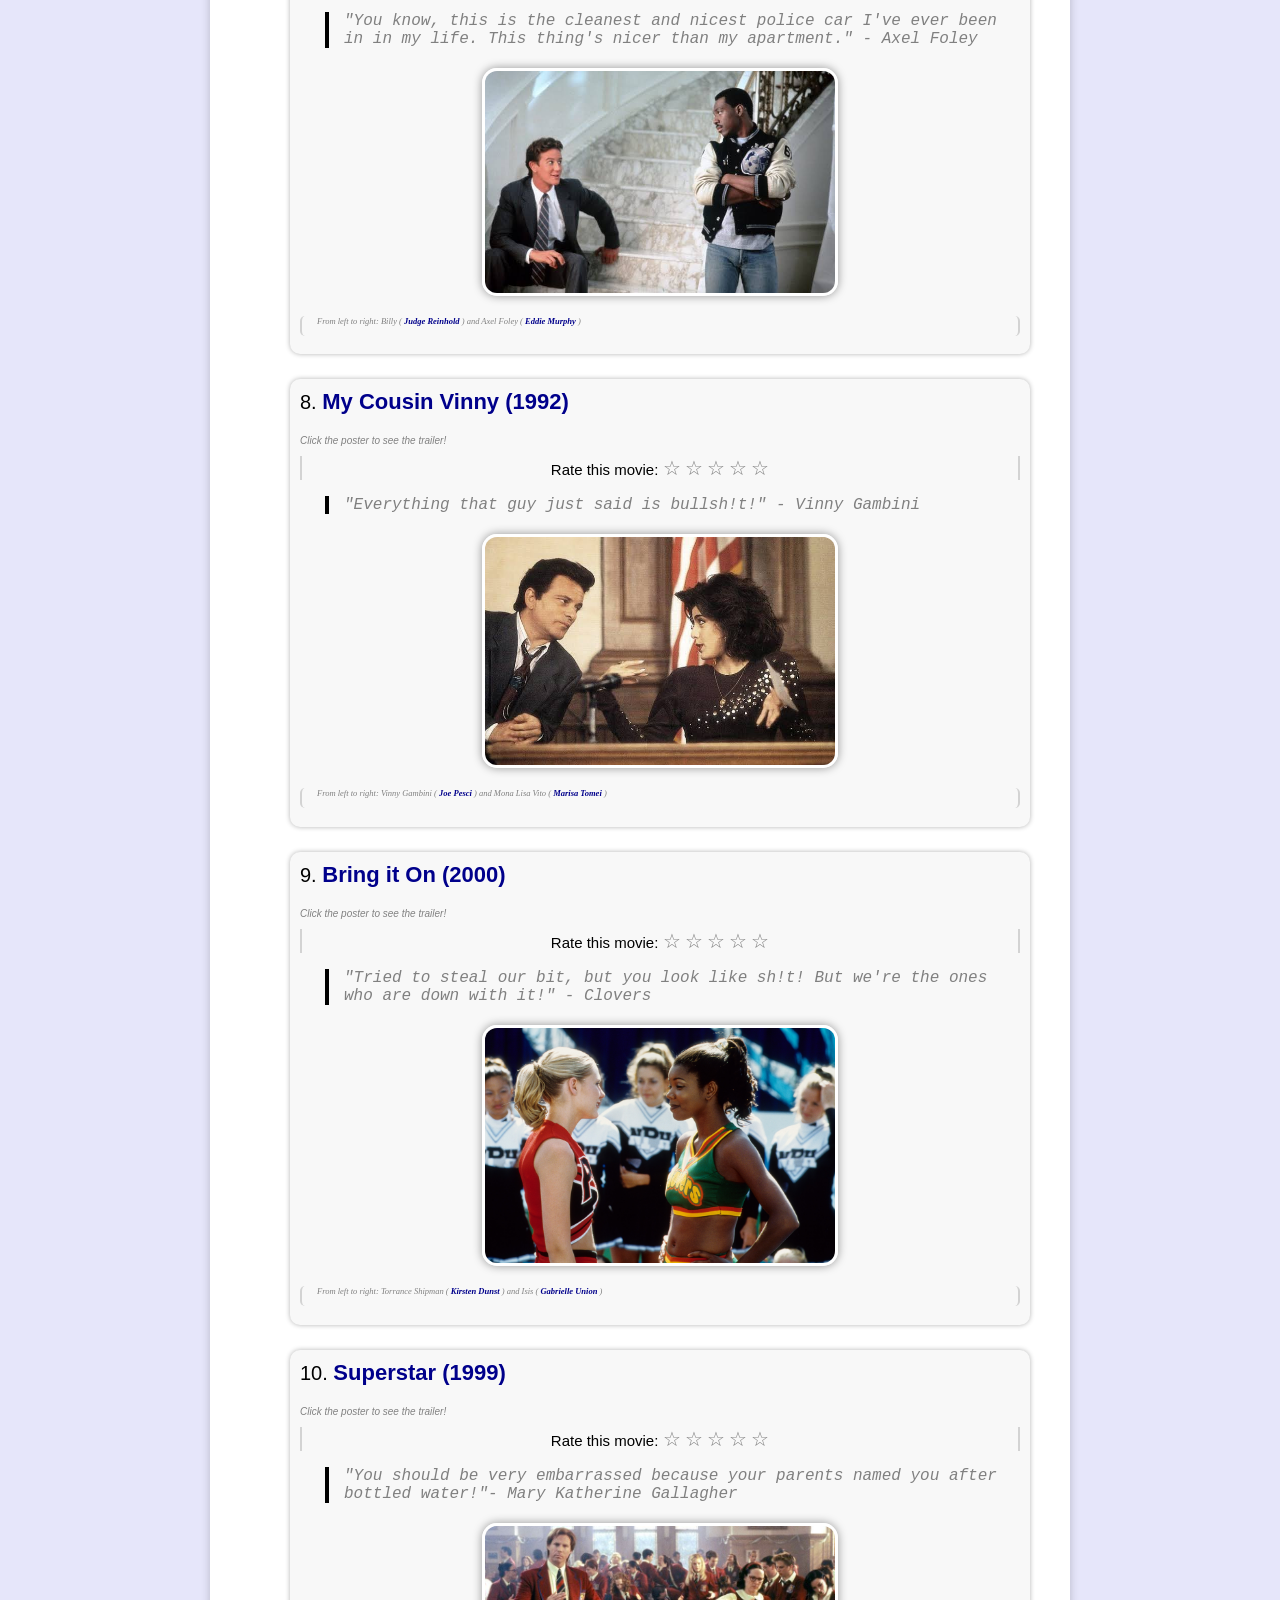
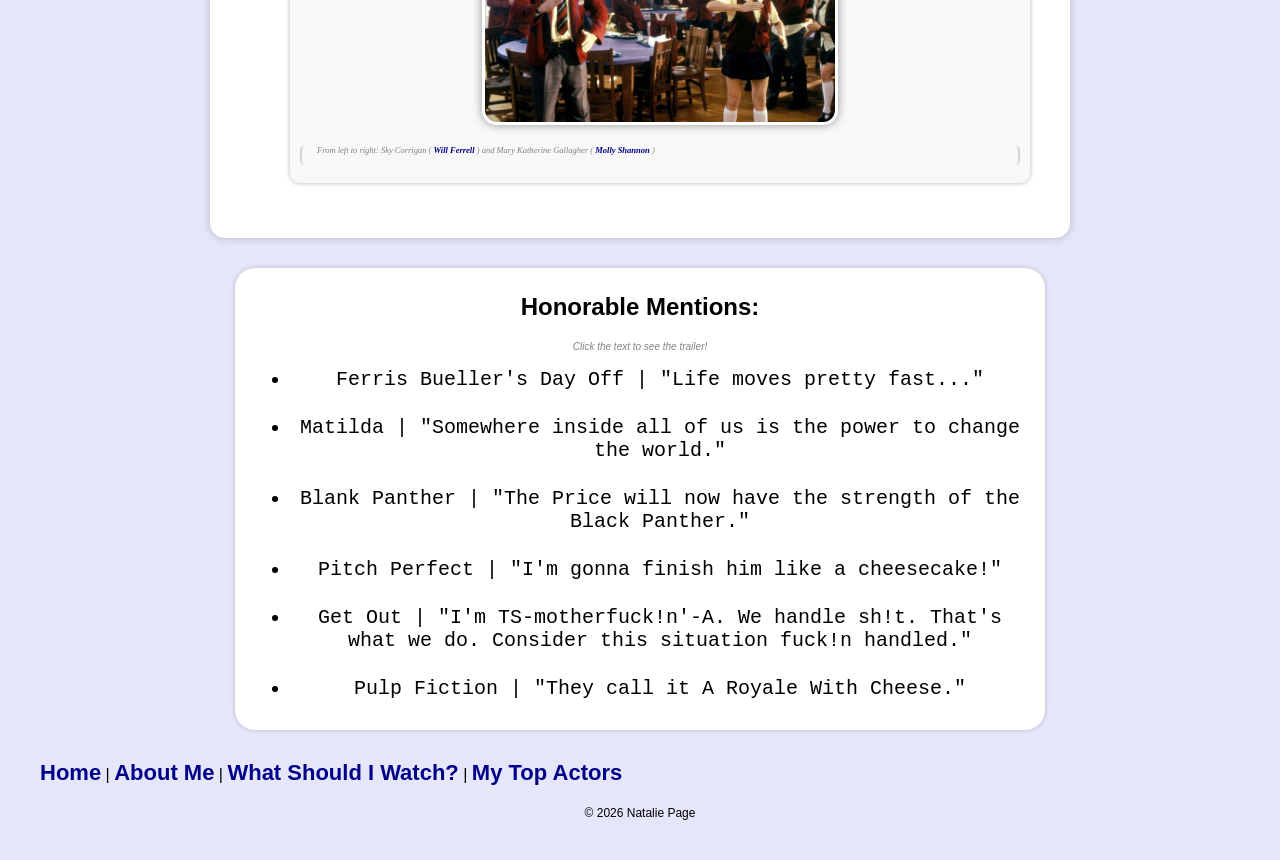
==== commit da52c163: "added top actors nav" ====
--- a/index.html
+++ b/index.html
@@ -14,7 +14,8 @@
         <nav class="navbar">
             <a href="index.html">Home</a> |
             <a href="about.html">About Me</a> |
-            <a href="whattowatch.html">What Should I Watch?</a>
+            <a href="whattowatch.html">What Should I Watch?</a> |
+            <a href="actors.html">My Top Actors</a>
         </nav>
         <p class="intro">Growing up, watching movies was one of my favorite things to do with family. Some of my favorites include:</p>
         <ol>
@@ -283,6 +284,12 @@
     </li>
   </ul>
 </div>
+    <nav class="bottom-nav">
+    <a href="index.html">Home</a> |
+            <a href="about.html">About Me</a> |
+            <a href="whattowatch.html">What Should I Watch?</a> |
+            <a href="actors.html">My Top Actors</a>
+</nav>
     <footer>&copy; 2026 Natalie Page</footer>
     <script src="script.js"></script>
 </body>
--- a/style.css
+++ b/style.css
@@ -342,3 +342,35 @@
     height: auto;
 }
 }
+
+.honorableMentions{
+    text-align: center;
+    background-color: white;
+    padding:5px;
+    max-width: 800px;
+    margin: 30px auto;
+    border-radius: 20px;
+    box-shadow: 0px 0px 5px rgba(0, 0, 0, 0.2);
+    
+}
+
+.honorableMentions li{
+    background: none;
+    border: none;
+    box-shadow: none;
+    padding: 0;
+    font-family: 'Courier New', Courier, monospace;
+}
+
+.honorableMentions h2{
+    color: black;
+}
+
+.honorableMentions a{
+    color: black;
+    text-decoration: none;
+    font-size: inherit;
+    font-weight: lighter;
+    display: inline;
+    margin-bottom: 0;
+}
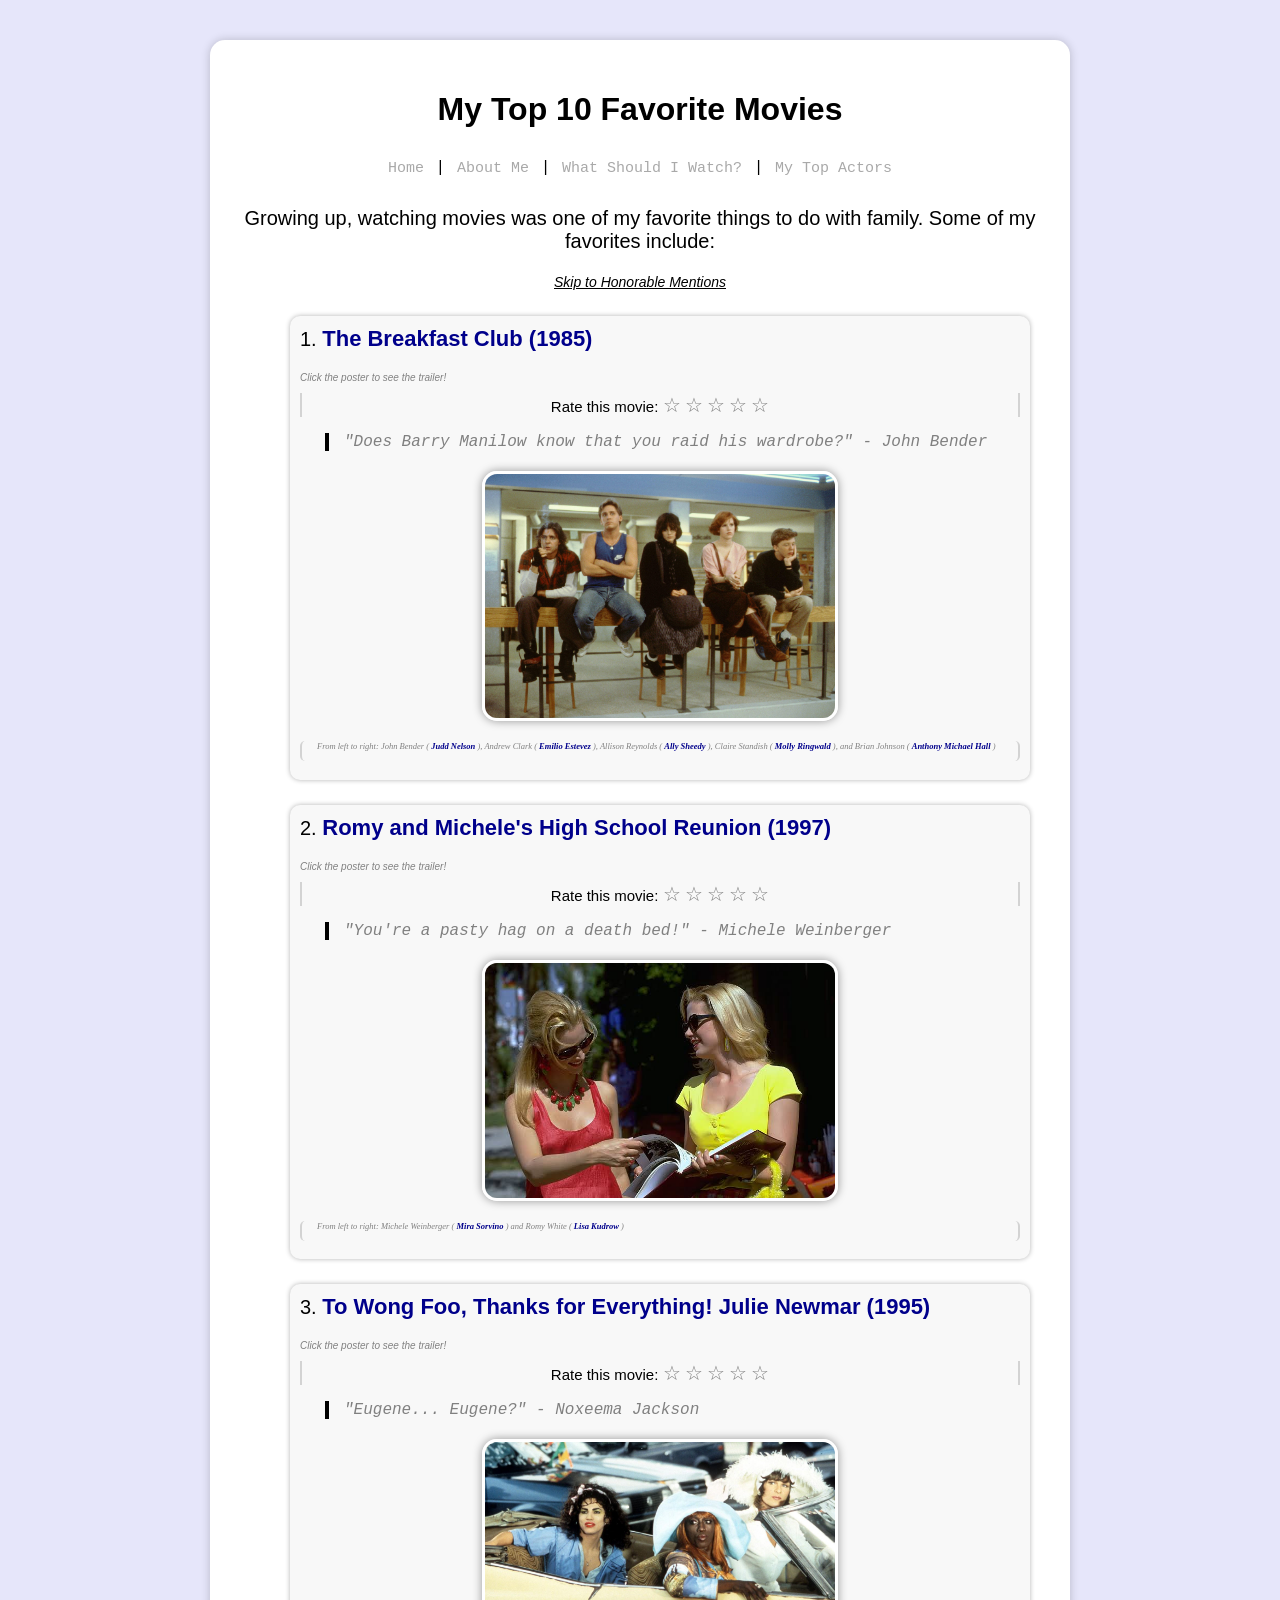
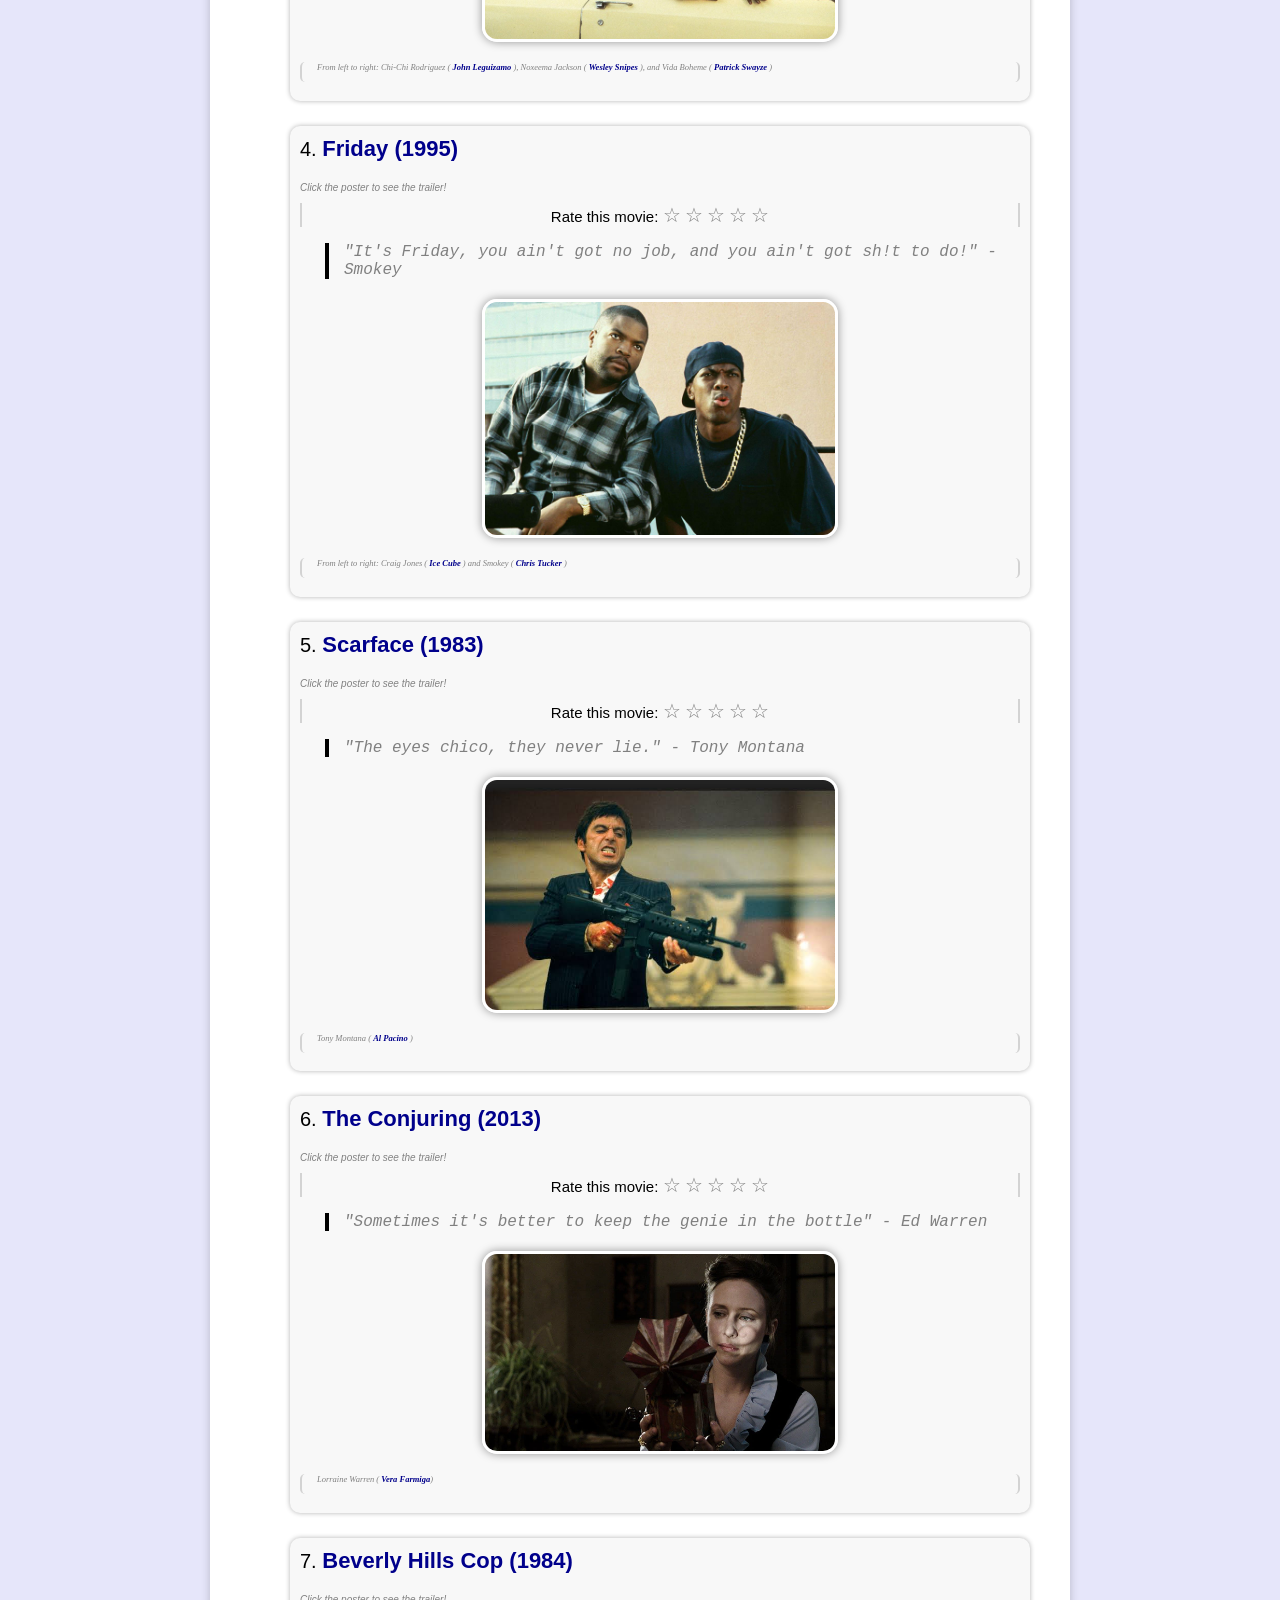
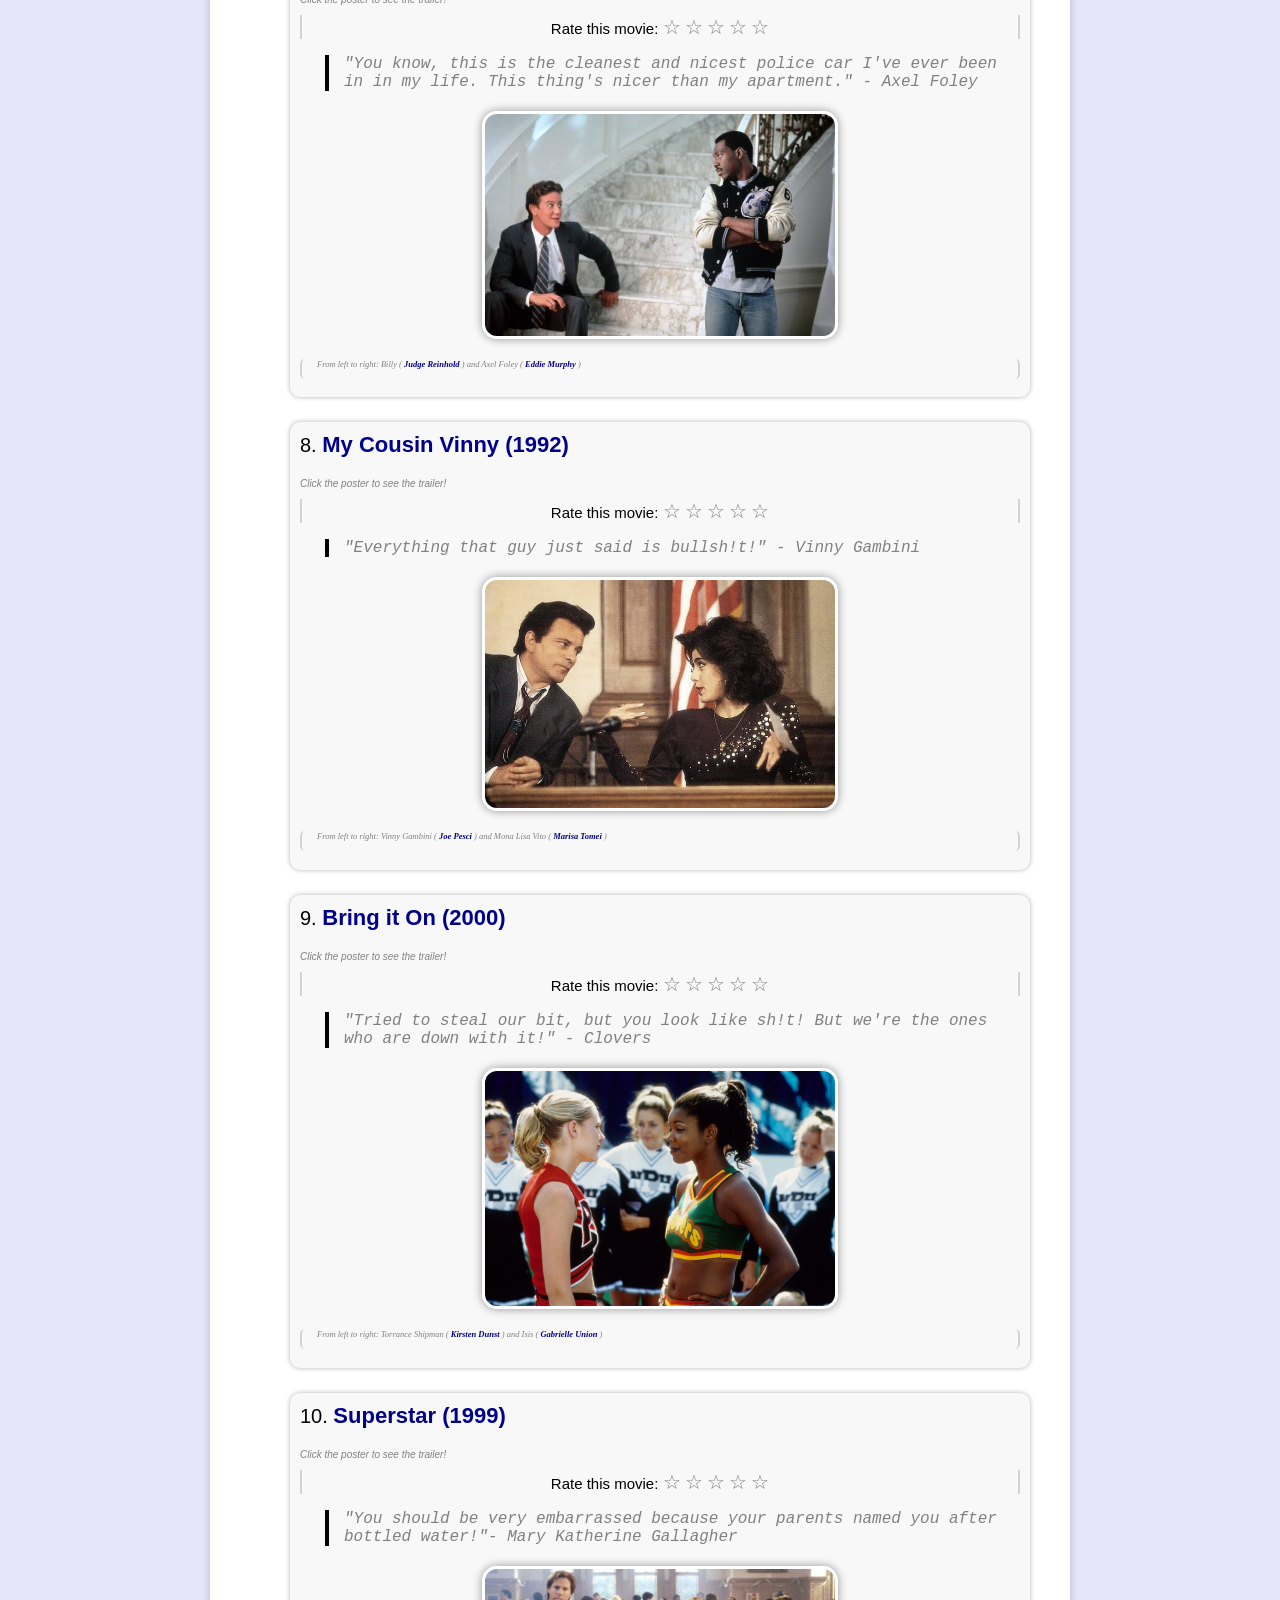
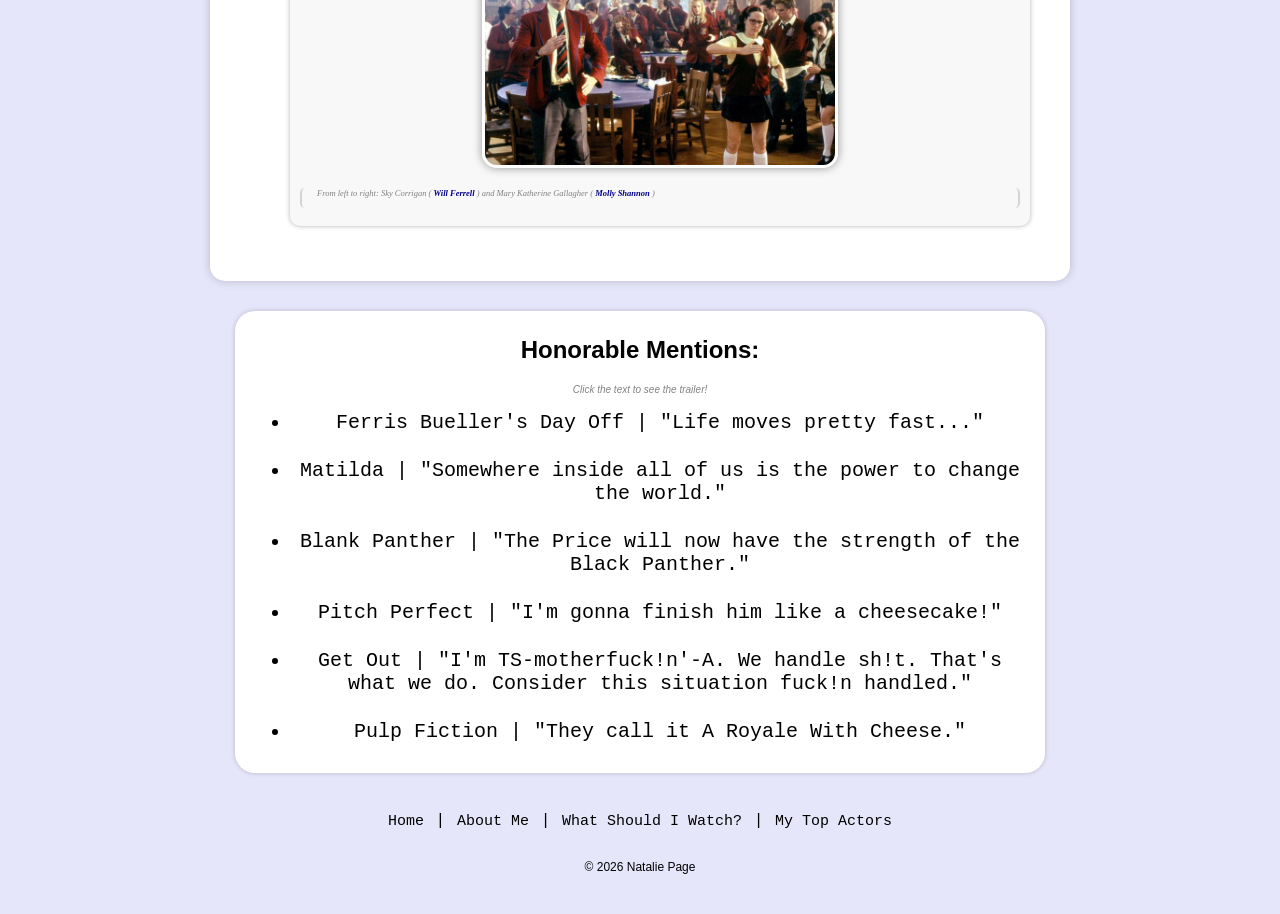
==== commit 4144e10a: "added skip to honorable" ====
--- a/index.html
+++ b/index.html
@@ -18,6 +18,9 @@
             <a href="actors.html">My Top Actors</a>
         </nav>
         <p class="intro">Growing up, watching movies was one of my favorite things to do with family. Some of my favorites include:</p>
+     <div class="skip-container">
+        <a class="skip-link" href="#honorable">Skip to Honorable Mentions</a>
+    </div>
         <ol>
             <li><a href="https://en.wikipedia.org/wiki/The_Breakfast_Club">
                 The Breakfast Club (1985)
@@ -260,7 +263,7 @@
         </ol>
     </main>
     <div class="honorableMentions">
-  <h2>Honorable Mentions:</h2>
+  <h2 id="honorable">Honorable Mentions:</h2>
   <p class="clicktoseetrailer">Click the text to see the trailer!</p>
   <ul>
     <li>
--- a/style.css
+++ b/style.css
@@ -374,3 +374,108 @@
     display: inline;
     margin-bottom: 0;
 }
+
+.bottom-nav{
+    text-align: center;
+    margin-bottom: 20px;
+}
+
+.bottom-nav a{
+    font-size: 15px;
+    margin: 10px;
+    color:black;
+    text-decoration: none;
+    font-family: 'Courier New', Courier, monospace;
+    font-weight:lighter;
+}
+
+.skip-container{
+    text-align: center;
+}
+
+.skip-link{
+    color:black;
+    font-family:'Segoe UI', Tahoma, Geneva, Verdana, sans-serif;
+    font-size:14px;
+    font-weight: lighter;
+    font-style: italic;
+    text-decoration: underline;
+}
+
+.actor-card:nth-child(even){
+    background-color: #FFFFFF;
+    border-radius: 50px;
+    transition: transform 0.3s ease;
+    animation: fadeIn 0.8s ease;
+
+}
+
+.actor-card:nth-child(odd){
+    background-color: #f5f5f5;
+    border-radius: 50px;
+    transition: transform 0.3s ease;
+    animation: fadeIn 0.8s ease;
+}
+
+
+.actor-card{
+    padding: 40px;
+    margin: 20px;
+    text-align: center;
+    border-bottom: 2px soild #ddd;
+    box-shadow: 0px 0px 5px rgba(0, 0, 0, 0.2);
+}
+
+.actor-card:hover{
+    transition: transform 0.3s ease, box-shadow 0.3s ease;
+    transform: scale(1.03);
+}
+
+.actor-image{
+    width: 250px;
+    height: 300px;
+    object-fit: cover;
+    border-radius: 30px;
+    border-style:solid;
+    border-color: white;
+    box-shadow: 0px 0px 5px rgba(0, 0, 0, 0.2);
+}
+
+.actor-name{
+    font-size: 32px;
+    font-family: 'Courier New', Courier, monospace;
+    font-weight: lighter;
+    color: #222;
+    margin-bottom: 15px;
+}
+
+.actor-info{
+    font-size: 15px;
+    line-height: 1.6;
+    font-family:'Courier New', Courier, monospace
+}
+
+.intro-text{
+    font-style: italic;
+    color: #666;
+    text-align: center;
+    font-size: 15px;
+}
+
+.actorspage-text{
+    text-align: center;
+    font-family:Verdana, Geneva, Tahoma, sans-serif;
+    font-size: 15px;
+    color: gray;
+}
+
+.myfavactors{
+    font-size: 30px;
+    font-family: Georgia, 'Times New Roman', Times, serif;
+    color:#222;
+    font-weight: lighter;
+}
+
+.actorbackground{
+    font-size: 10px;
+}
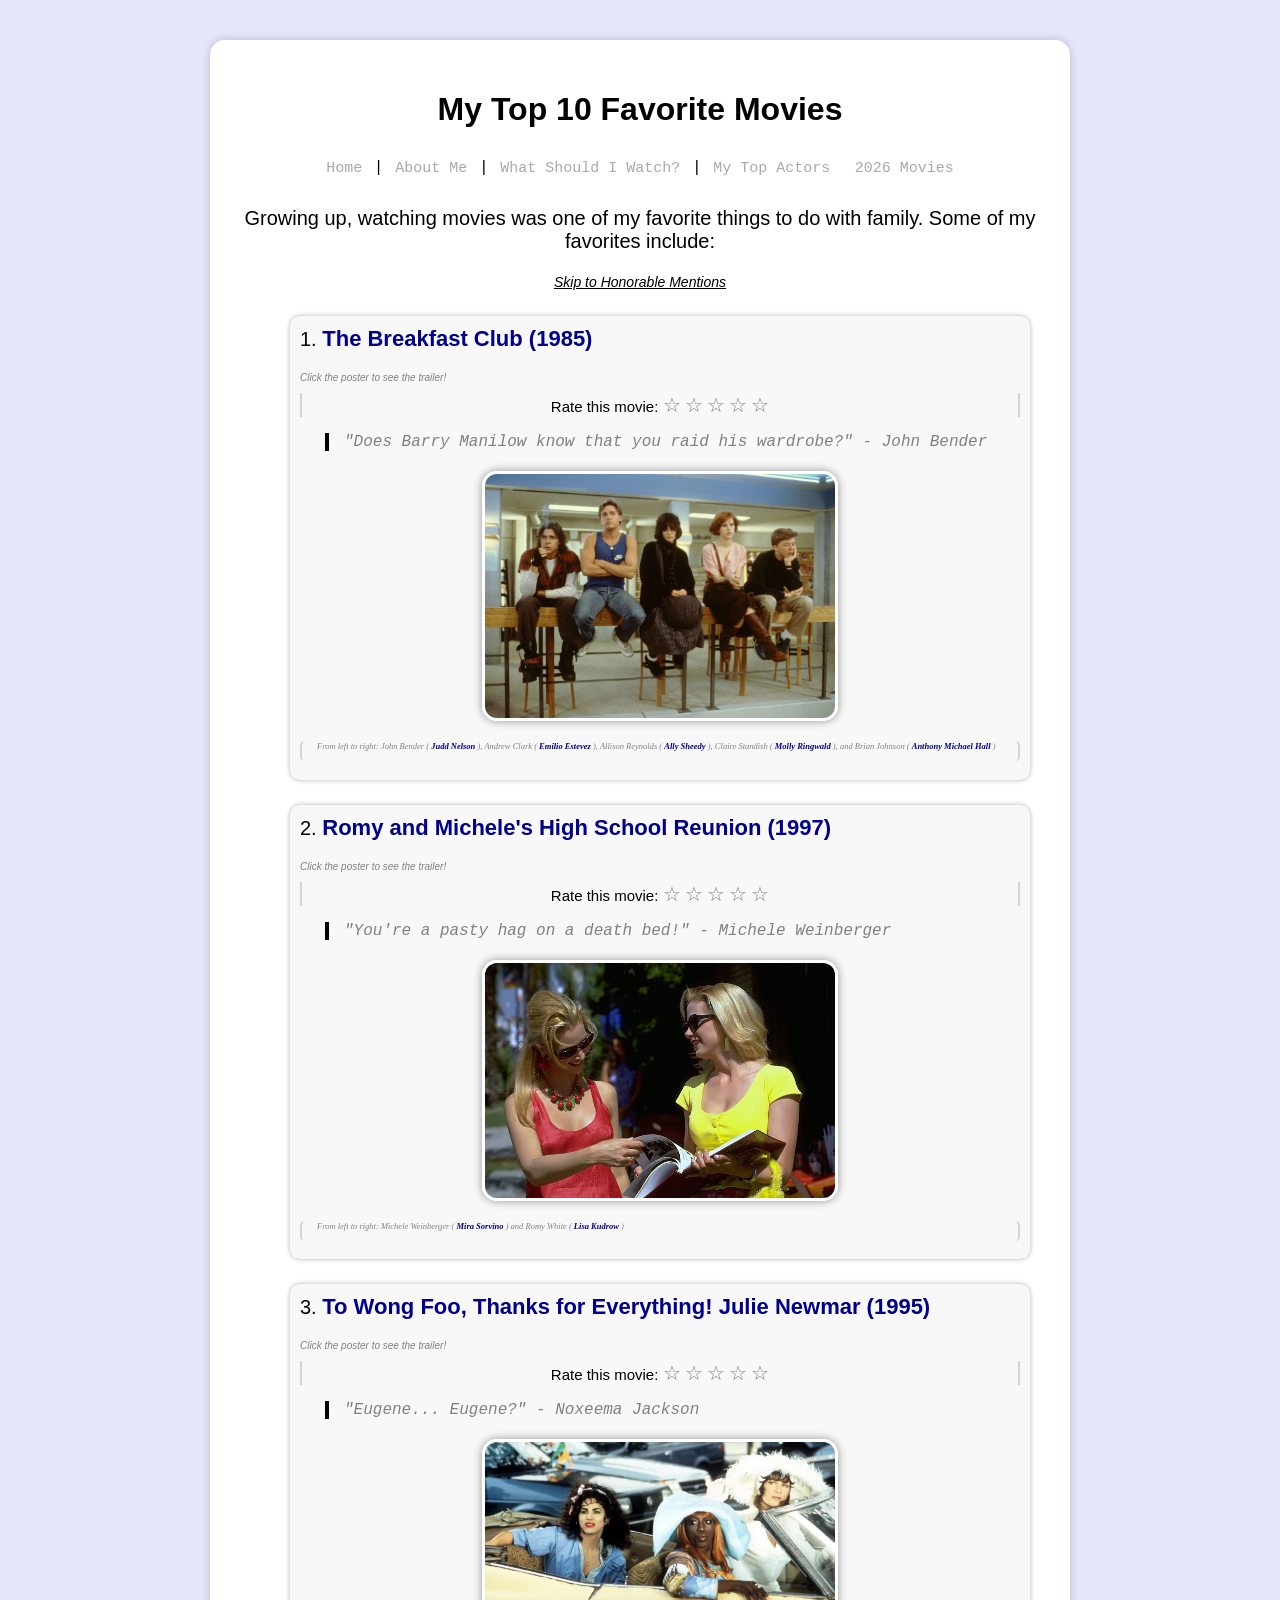
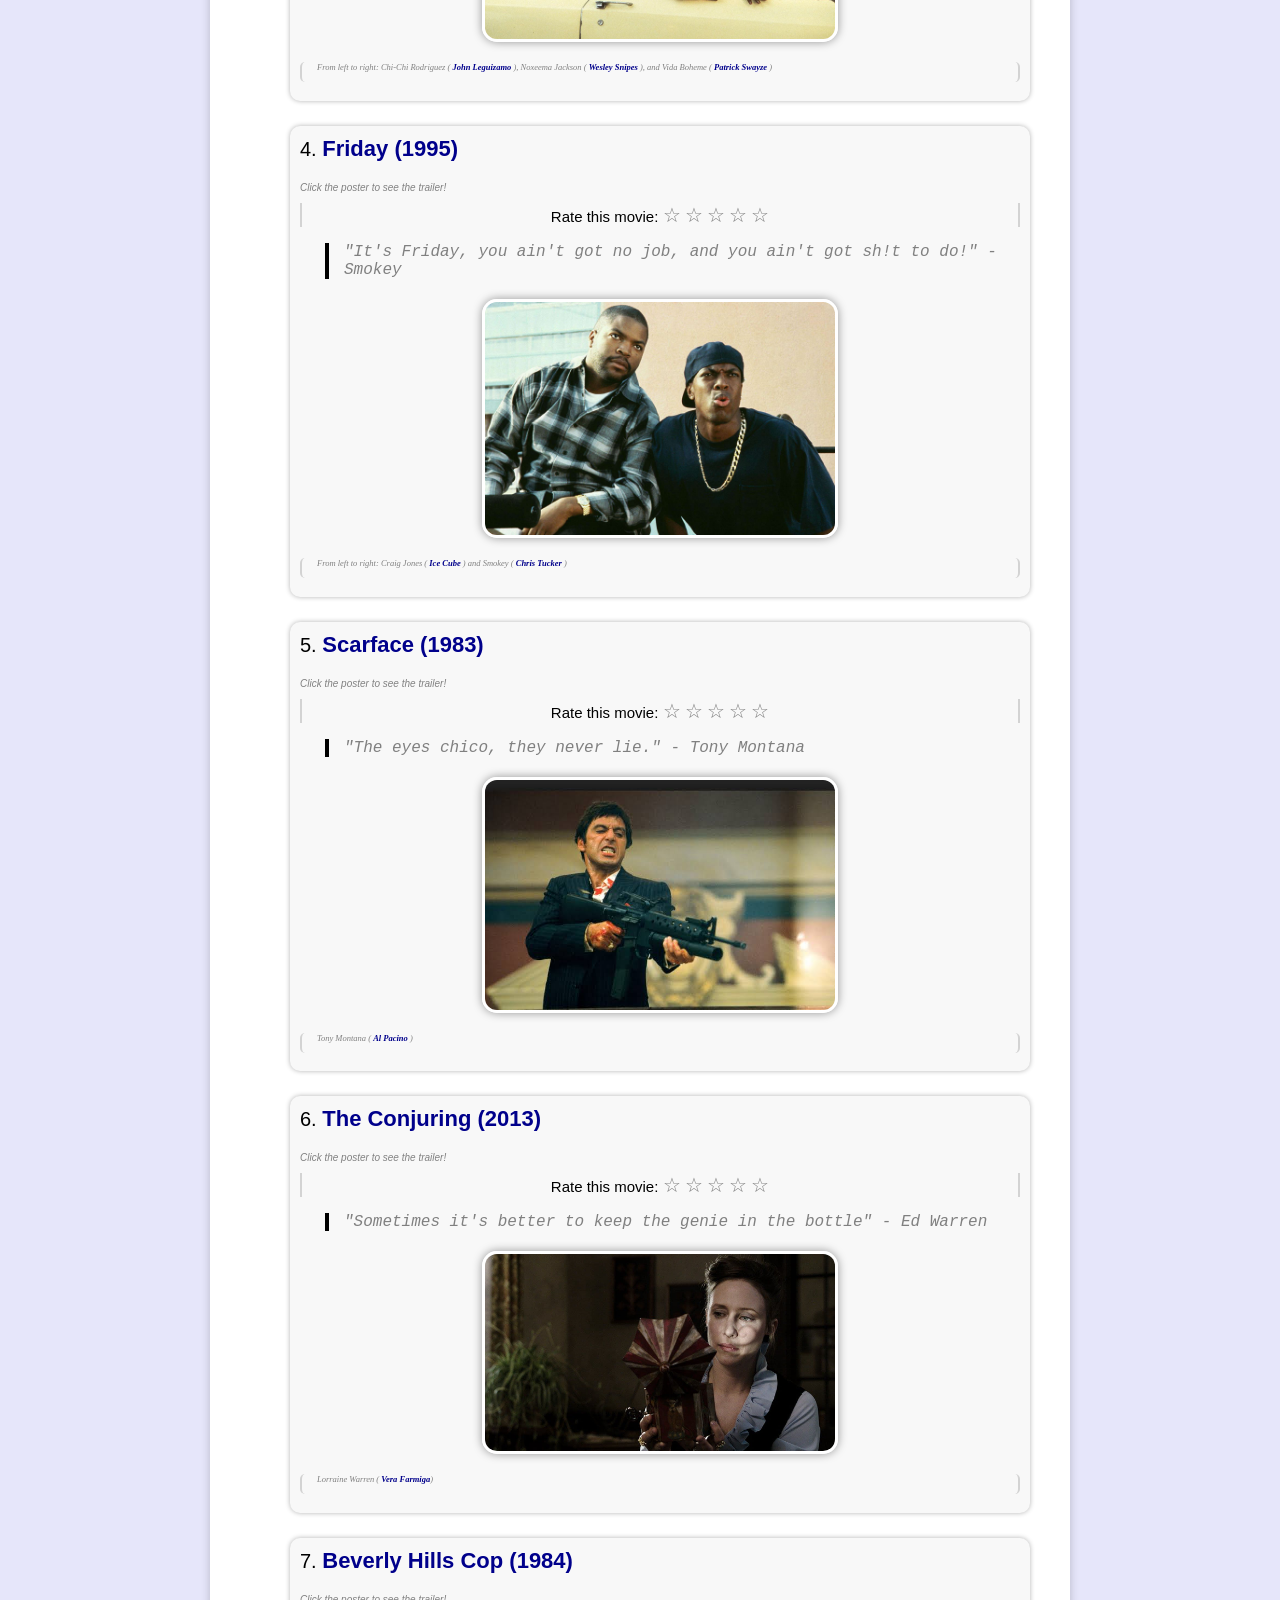
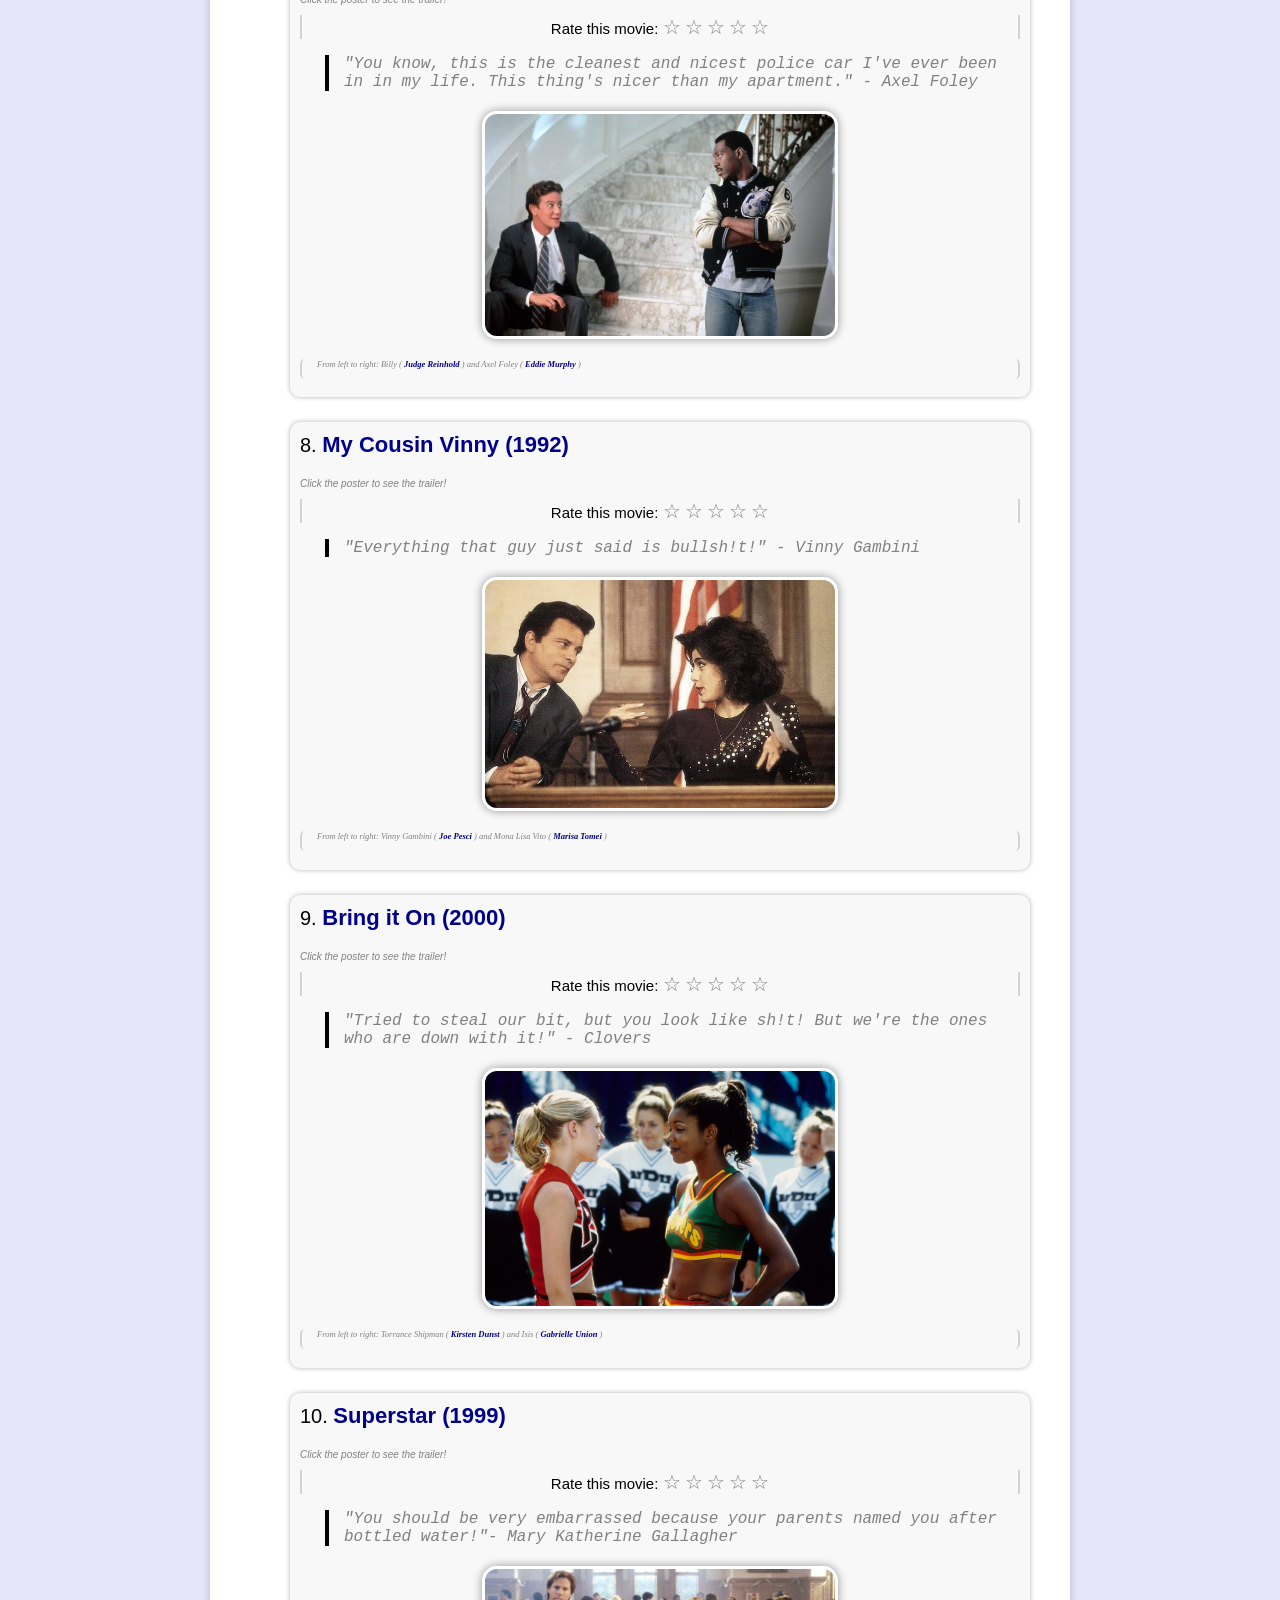
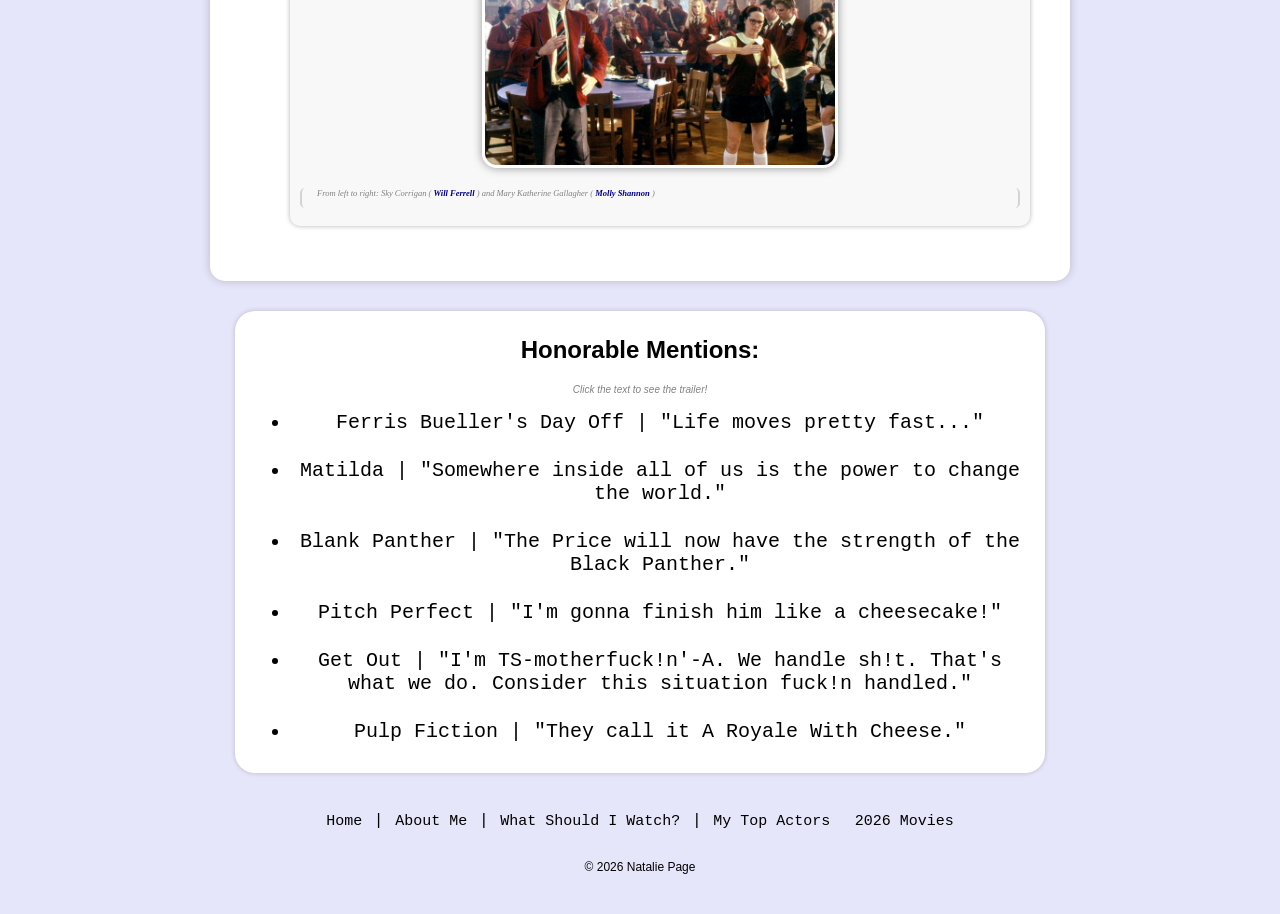
==== commit 0cbf9ca7: "Change greeting from 'Hello World' to 'Goodbye World'" ====
--- a/index.html
+++ b/index.html
@@ -16,6 +16,7 @@
             <a href="about.html">About Me</a> |
             <a href="whattowatch.html">What Should I Watch?</a> |
             <a href="actors.html">My Top Actors</a>
+            <a href="moviesof2026.html">2026 Movies</a>
         </nav>
         <p class="intro">Growing up, watching movies was one of my favorite things to do with family. Some of my favorites include:</p>
      <div class="skip-container">
@@ -292,6 +293,7 @@
             <a href="about.html">About Me</a> |
             <a href="whattowatch.html">What Should I Watch?</a> |
             <a href="actors.html">My Top Actors</a>
+            <a href="moviesof2026.html">2026 Movies</a>
 </nav>
     <footer>&copy; 2026 Natalie Page</footer>
     <script src="script.js"></script>
--- a/style.css
+++ b/style.css
@@ -374,7 +374,6 @@
     display: inline;
     margin-bottom: 0;
 }
-
 .bottom-nav{
     text-align: center;
     margin-bottom: 20px;
@@ -422,7 +421,7 @@
     padding: 40px;
     margin: 20px;
     text-align: center;
-    border-bottom: 2px soild #ddd;
+    border-bottom: 2px solid #ddd;
     box-shadow: 0px 0px 5px rgba(0, 0, 0, 0.2);
 }
 
@@ -433,6 +432,7 @@
 
 .actor-image{
     width: 250px;
+    max-width: 100%;
     height: 300px;
     object-fit: cover;
     border-radius: 30px;
@@ -479,3 +479,53 @@
 .actorbackground{
     font-size: 10px;
 }
+
+.movie-poster{
+    width: 400px;
+    max-width: 100%;
+    border-color: white;
+    box-shadow: 0px 0px 10px rgba(0, 0, 0, 0.4);
+    border-radius: 30px;
+    height:auto;
+    margin: 20px auto;
+    display: none;
+}
+
+@media (max-width: 600px){
+    .actor-card{
+        padding: 20px;
+        margin: 10px;
+    }
+
+    .actor-name{
+        font-size: 26px;
+    }
+}
+
+.movieOfDay{
+    background-color: white;
+    border-radius: 15px;
+    padding: 40px;
+    max-width: 780px;
+    margin: 40px auto;
+    text-align: center;
+    box-shadow: 0px 0px 10px rgba(0,0,0,0.2);
+}
+
+.movieDayText{
+    color: #222;
+    font-family: 'Courier New', Courier, monospace;
+}
+
+#dailyMovie{
+    font-size: 22px;
+    font-weight: bold;
+    margin-top: 15px;
+}
+
+#dailyThoughts{
+    font-size: 16px;
+    line-height: 1.6;
+    margin-top: 10px;
+    font-style: italic;
+}
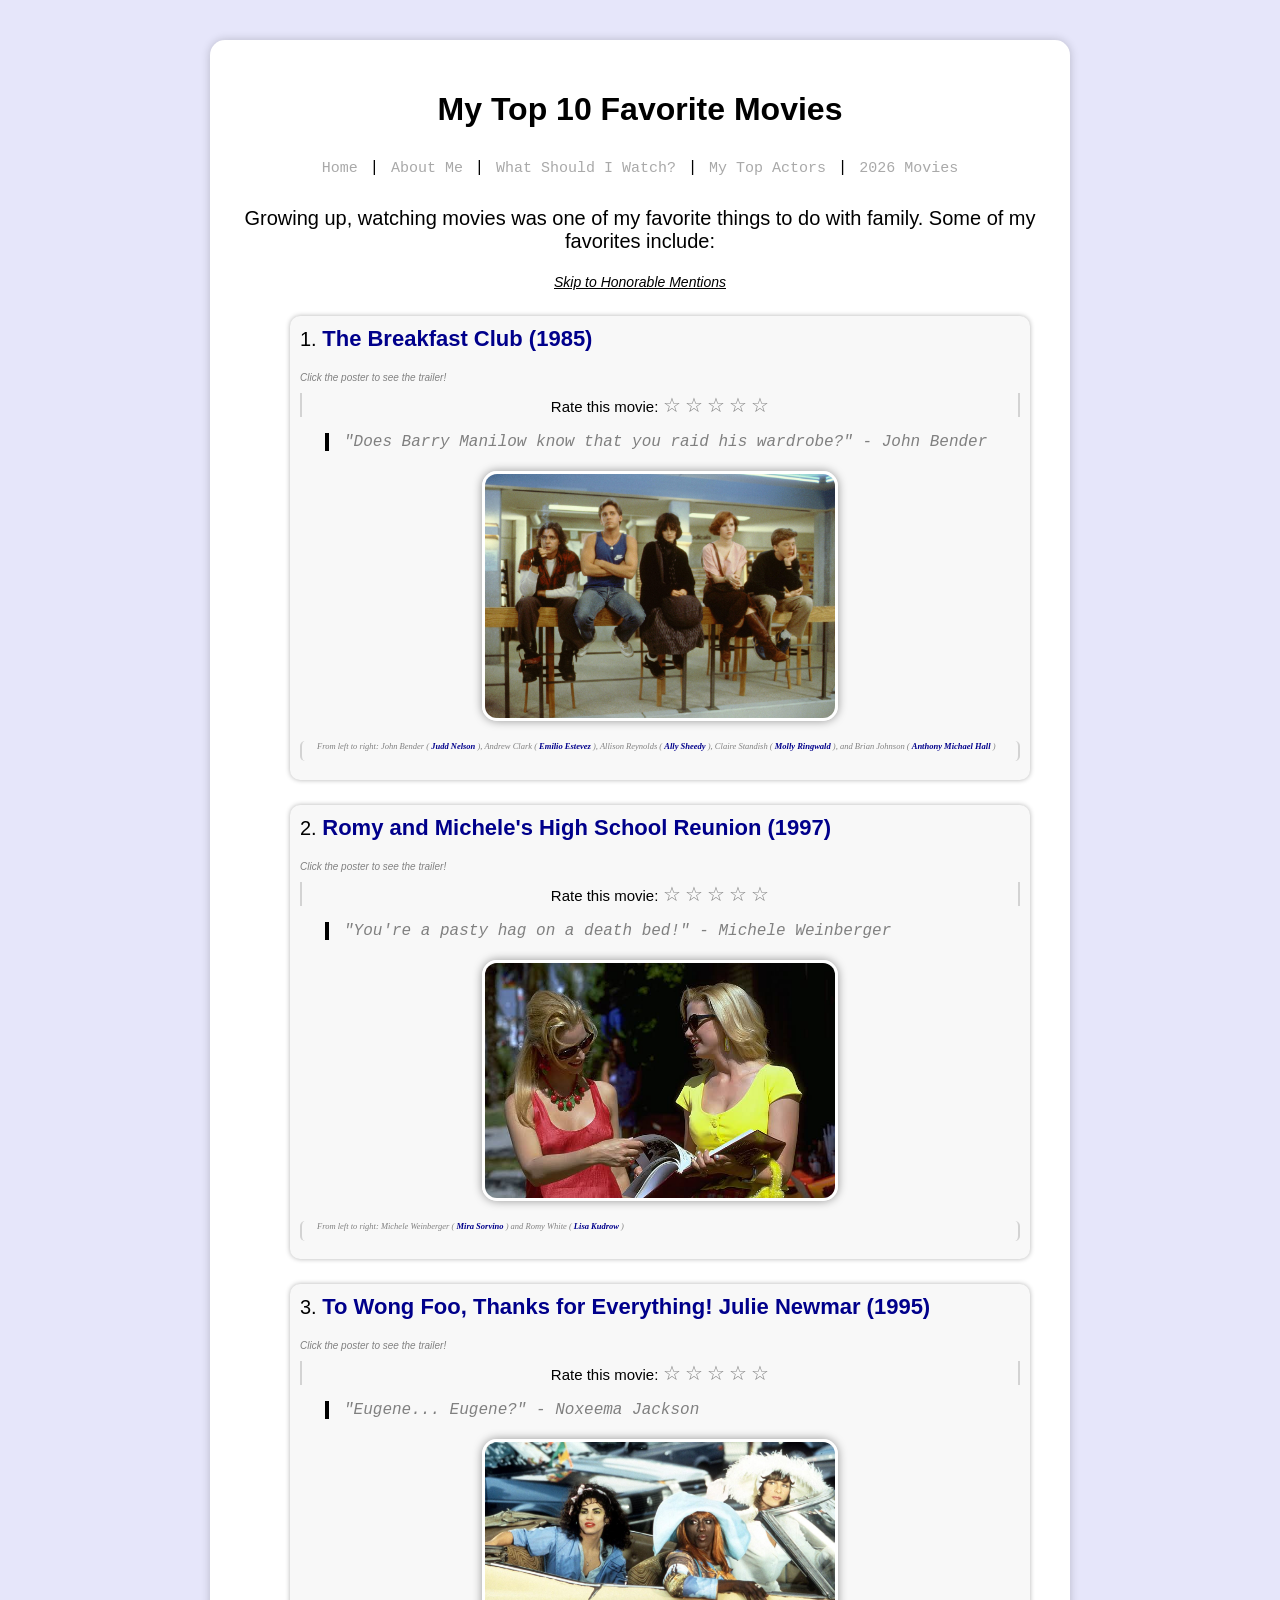
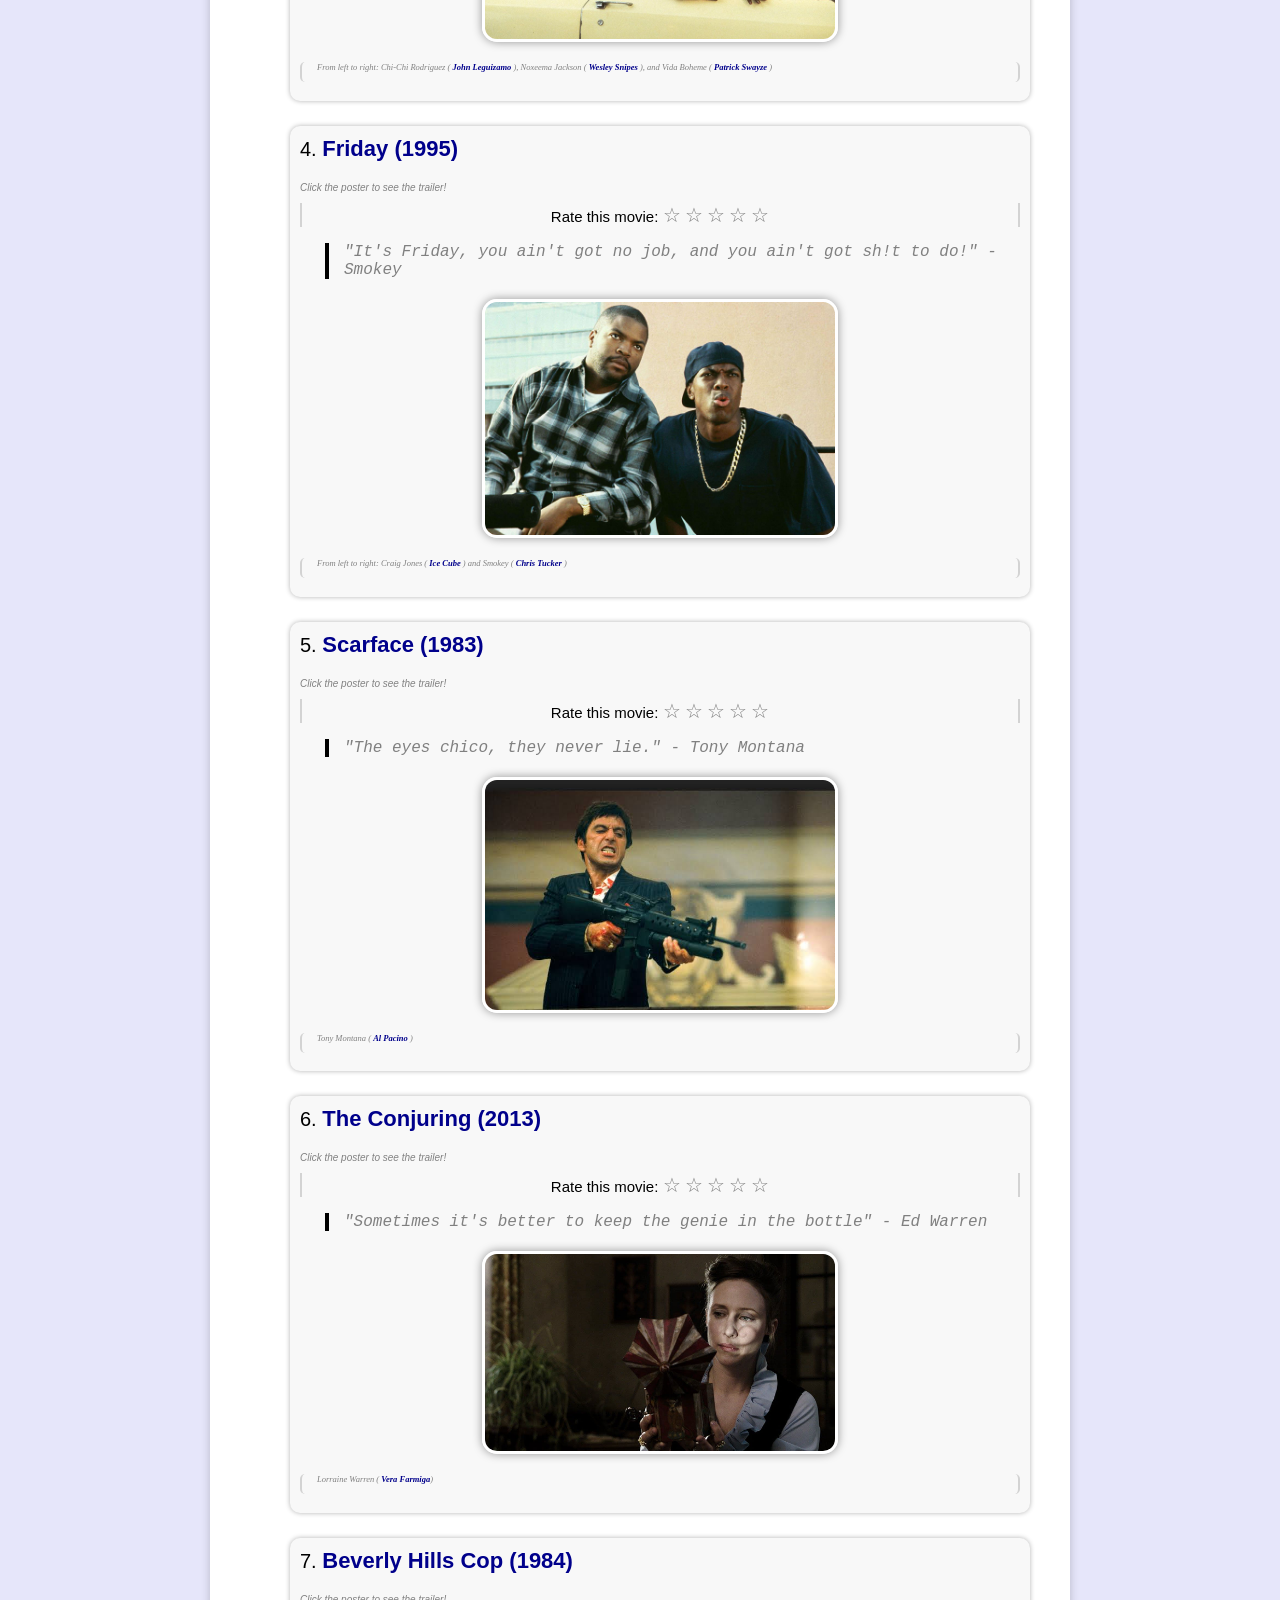
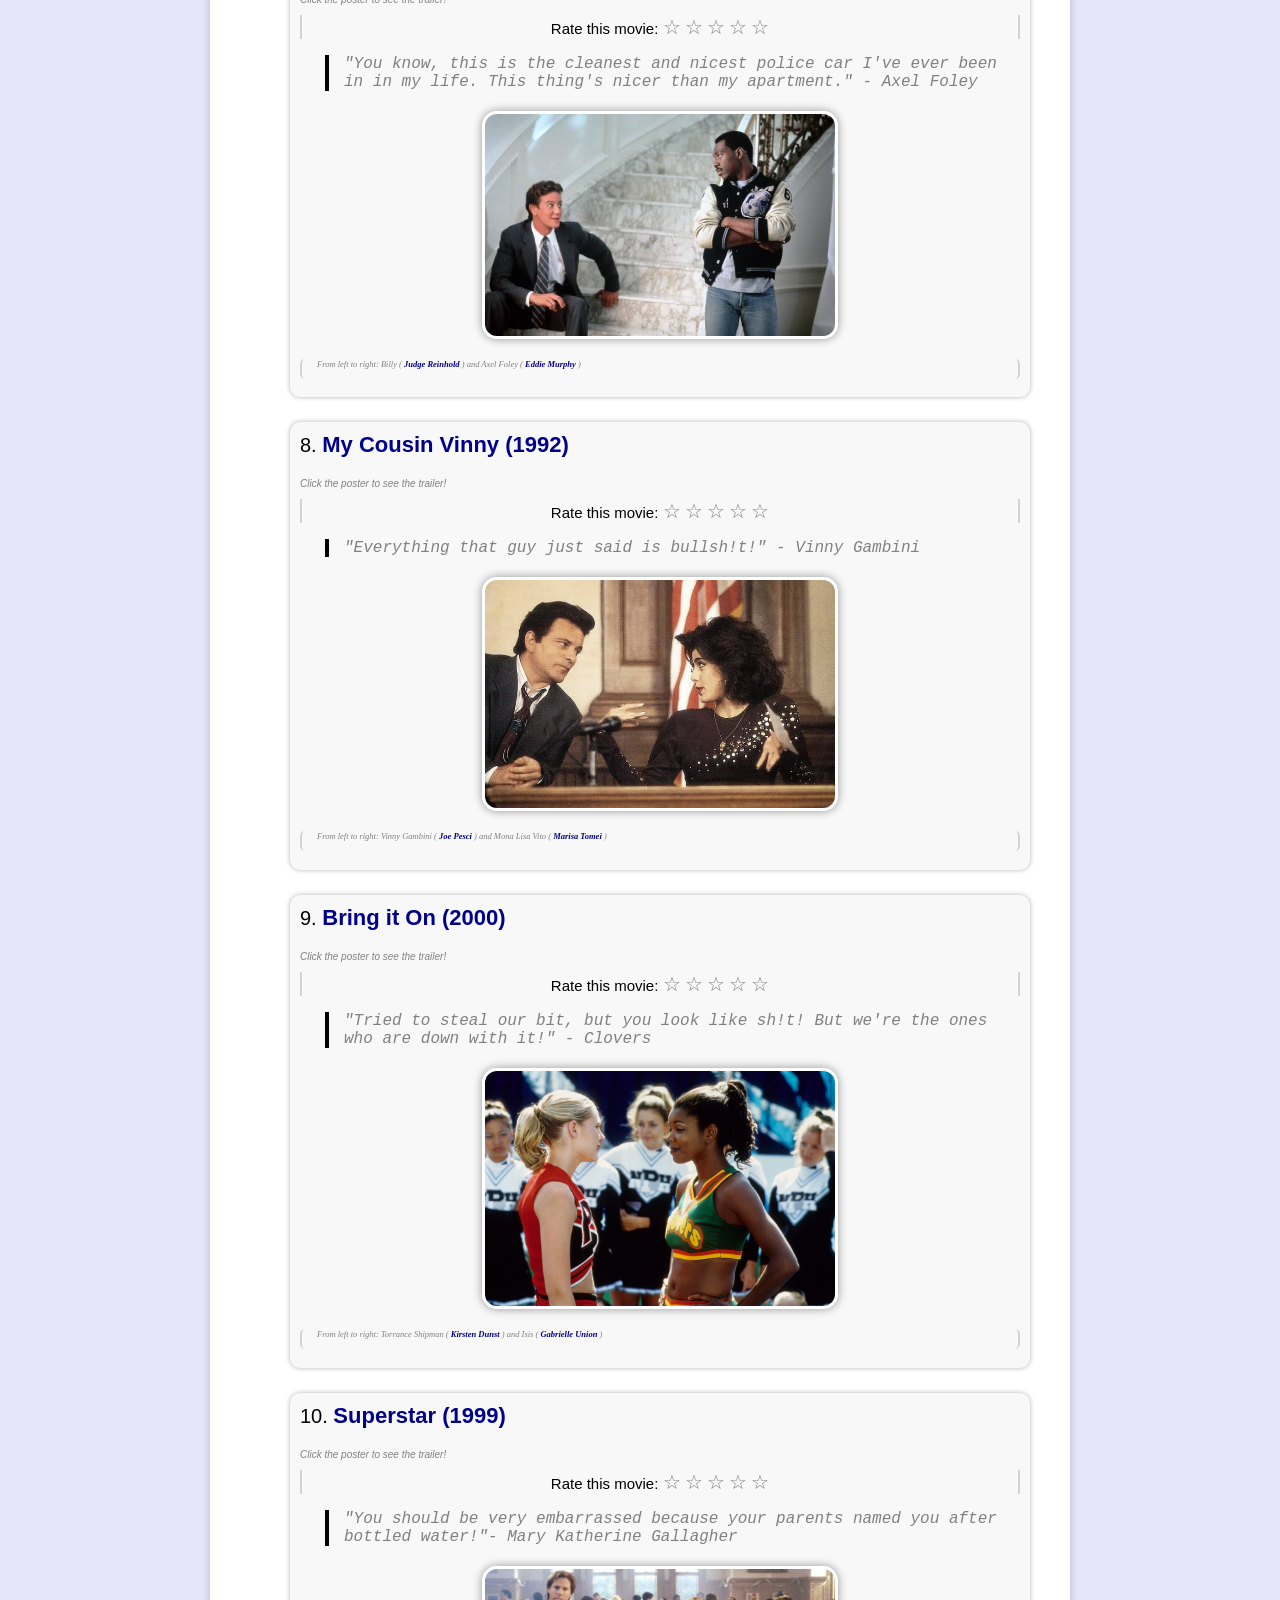
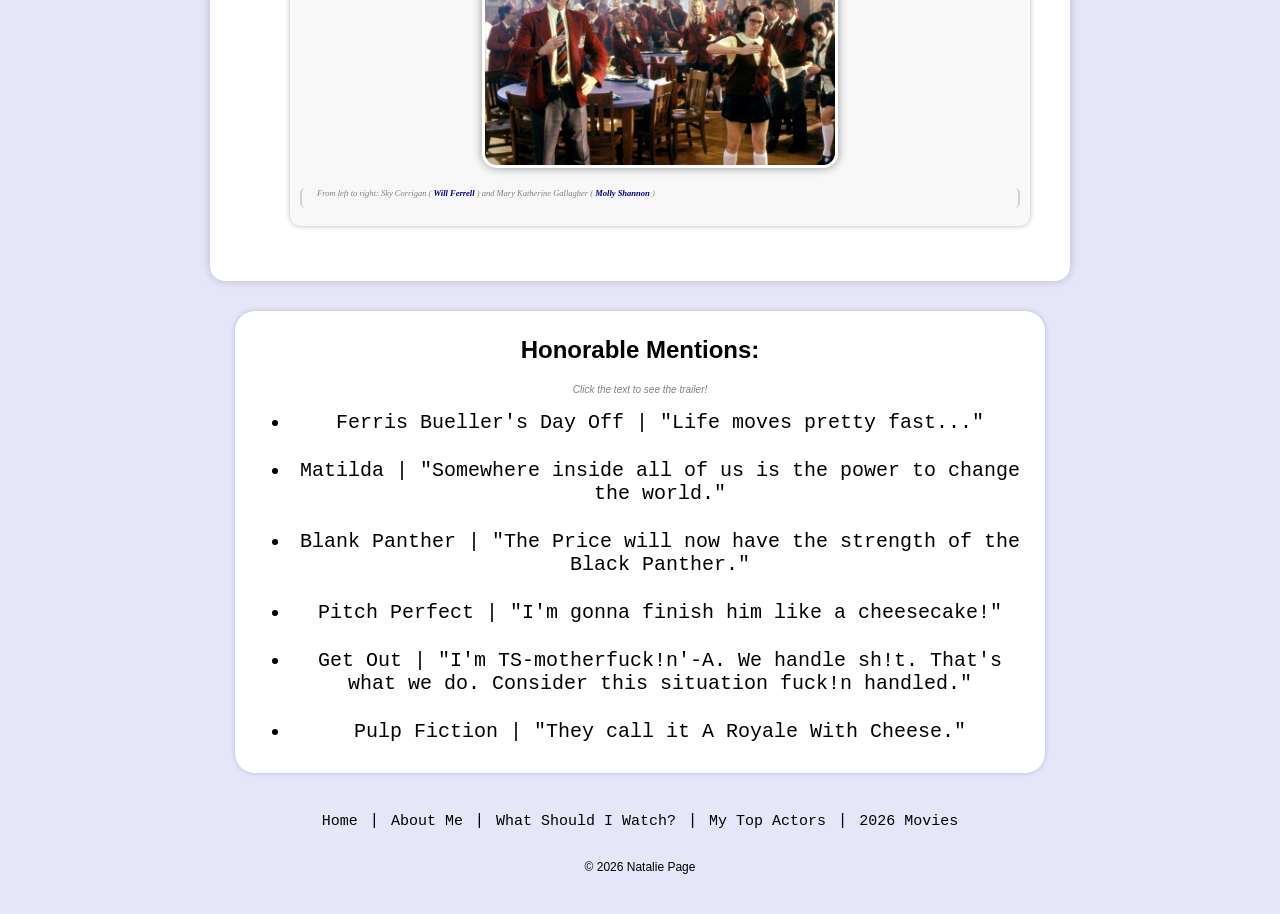
==== commit 39858e86: "Update print statement from 'Hello' to 'Goodbye'" ====
--- a/index.html
+++ b/index.html
@@ -15,7 +15,7 @@
             <a href="index.html">Home</a> |
             <a href="about.html">About Me</a> |
             <a href="whattowatch.html">What Should I Watch?</a> |
-            <a href="actors.html">My Top Actors</a>
+            <a href="actors.html">My Top Actors</a> |
             <a href="moviesof2026.html">2026 Movies</a>
         </nav>
         <p class="intro">Growing up, watching movies was one of my favorite things to do with family. Some of my favorites include:</p>
@@ -292,7 +292,7 @@
     <a href="index.html">Home</a> |
             <a href="about.html">About Me</a> |
             <a href="whattowatch.html">What Should I Watch?</a> |
-            <a href="actors.html">My Top Actors</a>
+            <a href="actors.html">My Top Actors</a> |
             <a href="moviesof2026.html">2026 Movies</a>
 </nav>
     <footer>&copy; 2026 Natalie Page</footer>
--- a/style.css
+++ b/style.css
@@ -529,3 +529,76 @@
     margin-top: 10px;
     font-style: italic;
 }
+
+.movie-card img{
+    width: 350px;
+    height: auto;
+    background-color: #f8f8f8;
+    padding: 4.5px;
+    border-radius: 15px;
+    box-shadow: 0px 0px 10px rgba(0,0,0,0.4);
+    transition: transform 0.3s ease;
+    animation: fadeIn 0.8s ease;
+}
+
+.movie-card img:hover{
+    transform: scale(1.05);
+}
+
+.movie-grid{
+    display: flex;
+    gap: 30px;
+    flex-wrap: wrap;
+    justify-content: center;
+}
+
+.movie-card h3{
+    text-align: center;
+    margin-top: 10px;
+    font-size: 20px;
+    color: #222;
+    font-family:Georgia, 'Times New Roman', Times, serif;
+    font-weight:normal;
+}
+
+.movie-container{
+    background-color: white;
+    padding:30px;
+    max-width: 1300px;
+    margin: auto;
+    border-radius: 15px;
+    box-shadow: 0px 0px 10px rgba(0, 0, 0, 0.2);
+}
+
+.movies-container{
+    background-color: white;
+    padding:30px;
+    max-width: 1300px;
+    margin: 20px auto;
+    border-radius: 15px;
+    box-shadow: 0px 0px 10px rgba(0, 0, 0, 0.2);
+}
+
+.release-date{
+    text-align: center;
+    font-family: 'Courier New', Courier, monospace;
+    font-size: 15px;
+    font-weight: lighter;
+    color: gray;
+}
+
+.title{
+    text-align: center;
+    margin-bottom: 30px;
+    font-size: 30px;
+    font-weight:bold;
+    color: darkblue;
+}
+
+.movie-text{
+    text-align: center;
+    font-family: 'Courier New', Courier, monospace;
+    font-size: 11px;
+    color: gray;
+    font-weight: lighter;
+}
